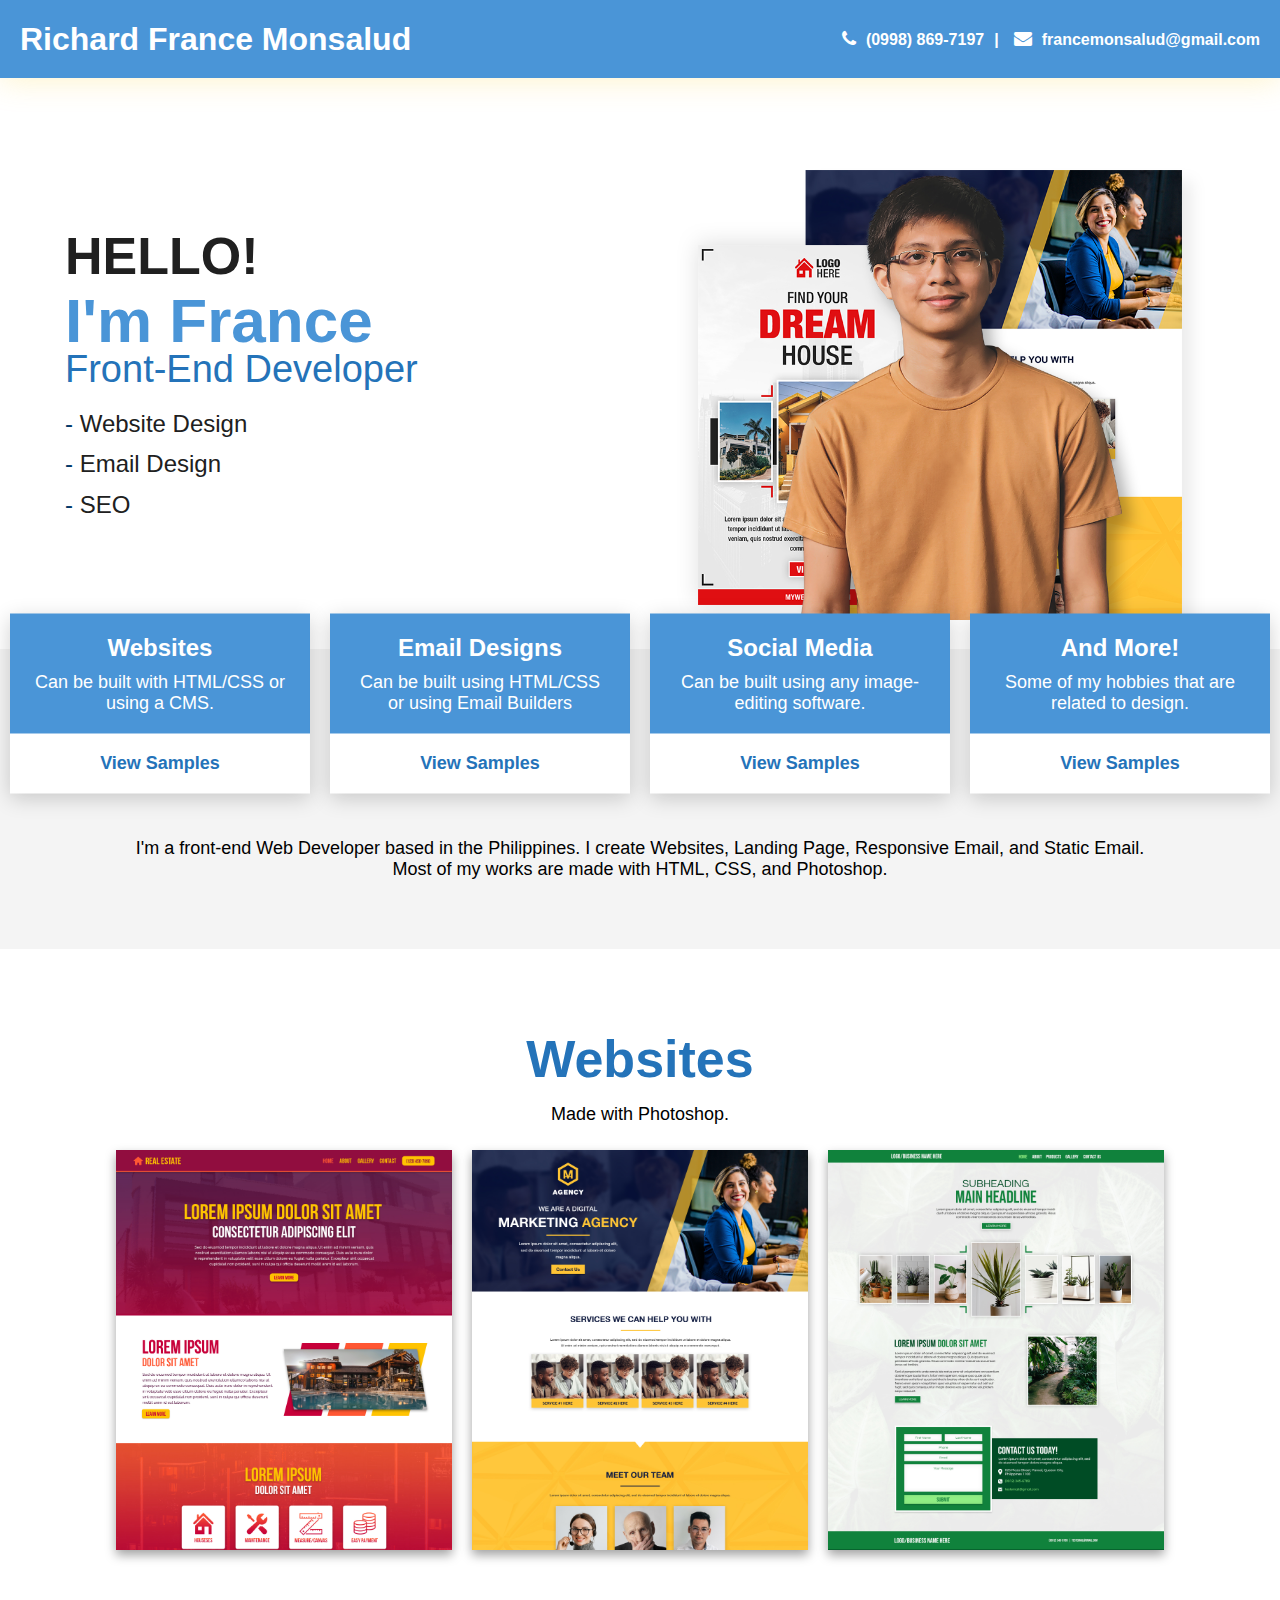
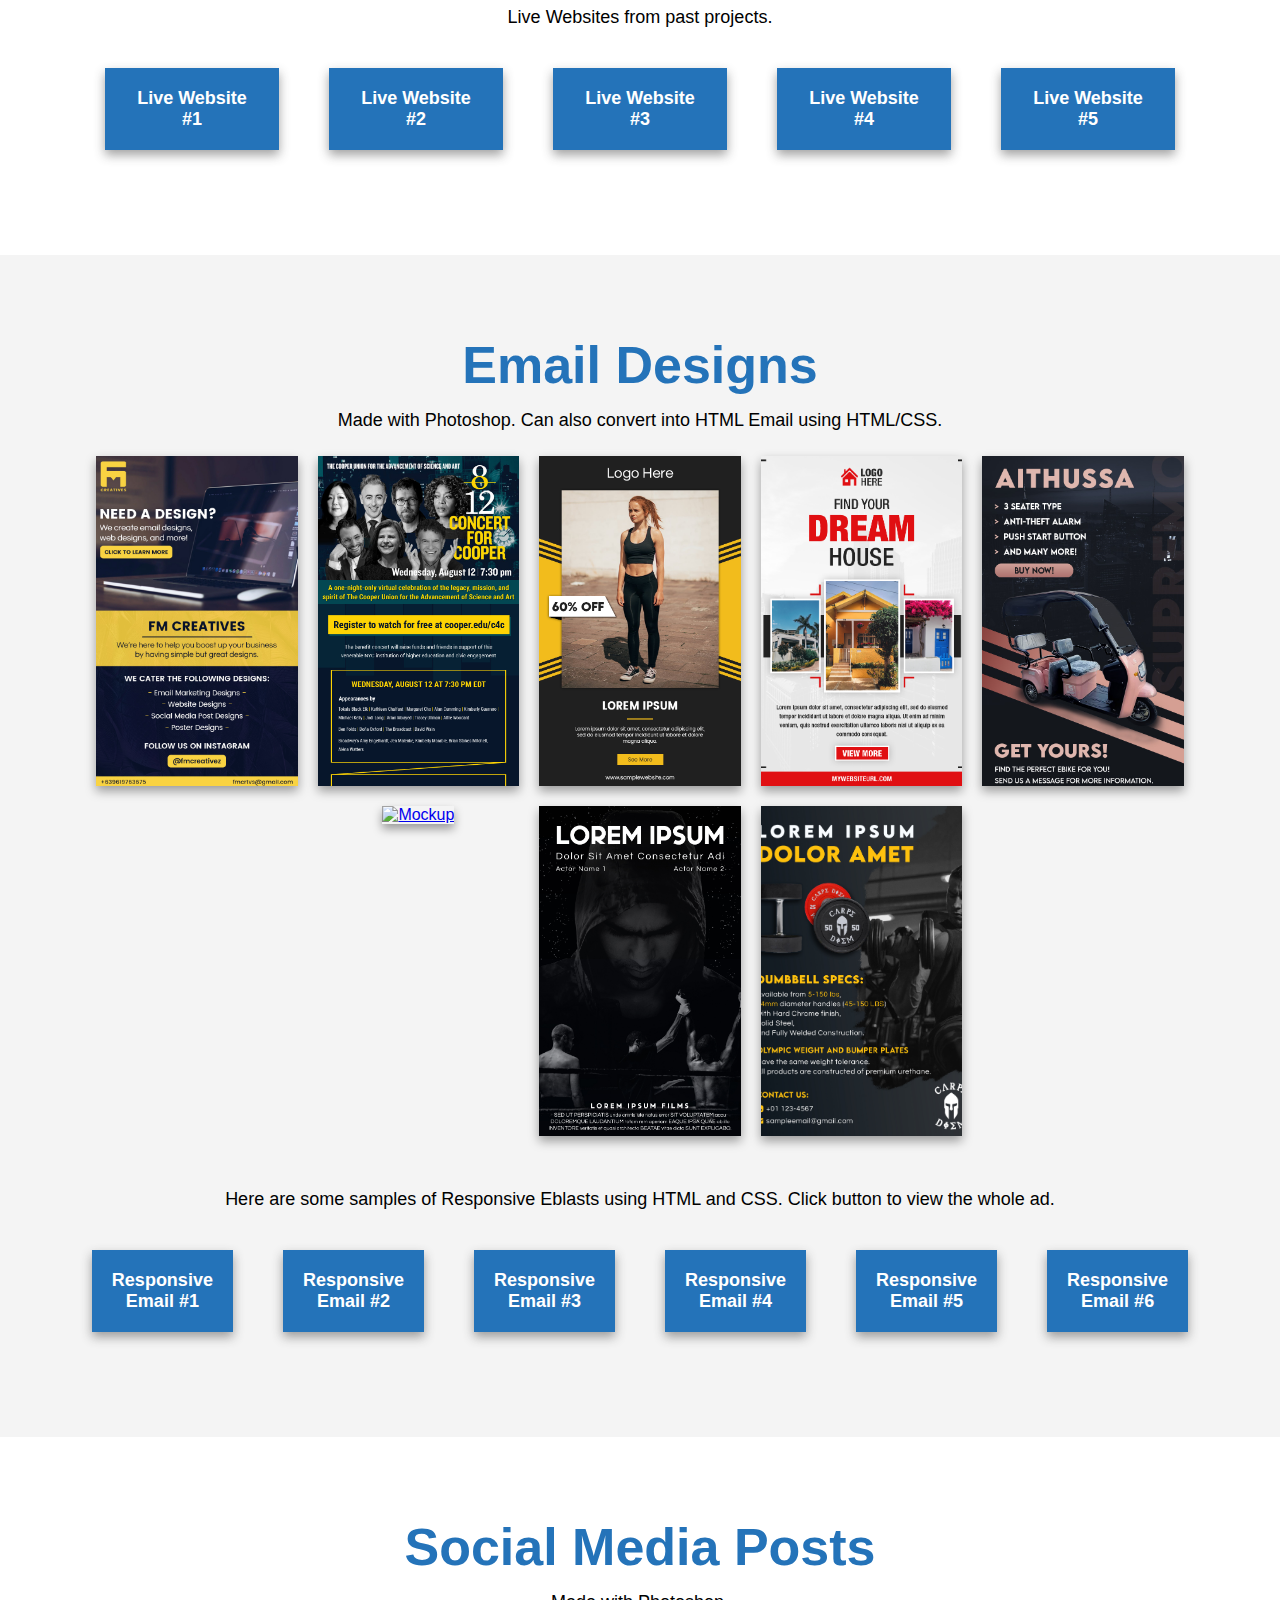
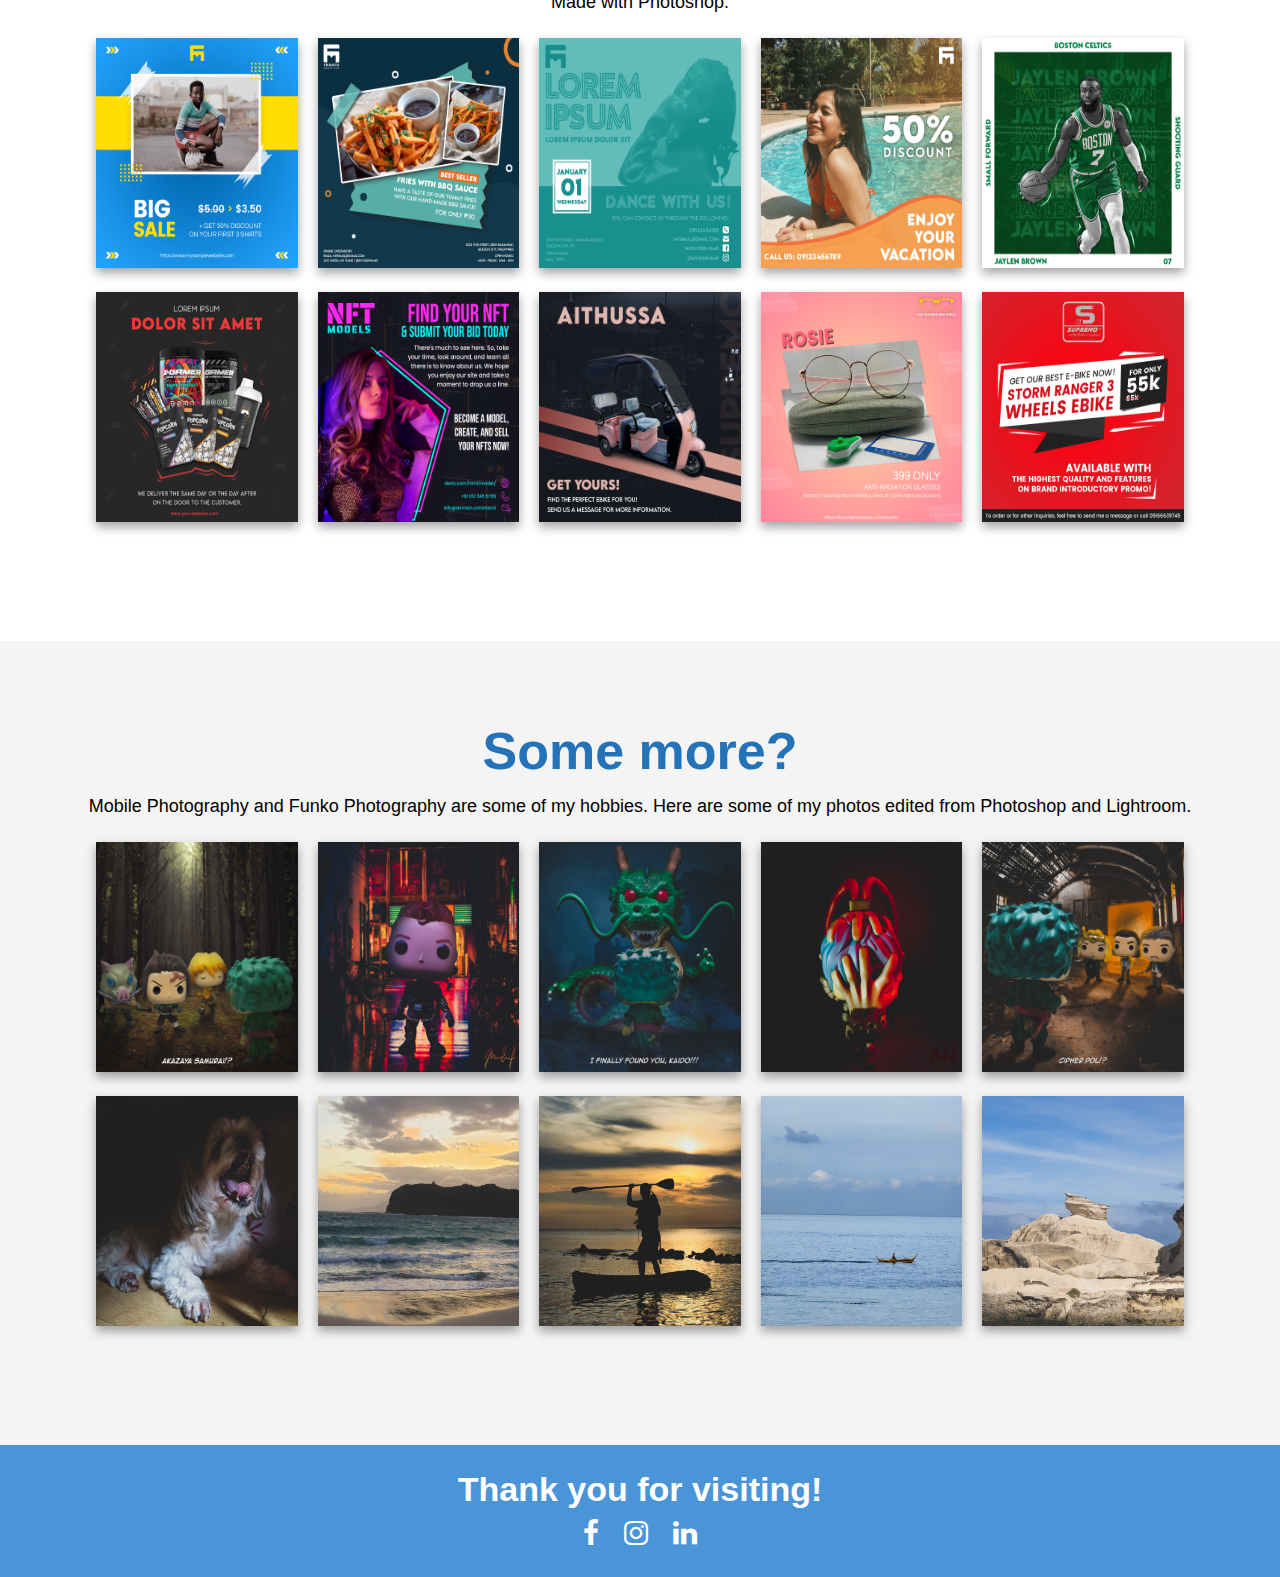
==== index.html @ f671b126 "Add files via upload" ====
<!DOCTYPE html>
	<head>
		<title>RFM - PORTFOLIO</title>
		<link rel="stylesheet" type="text/css" href="css/style.css">
		<link rel="stylesheet" type="text/css" href="css/divider.css">
		<link rel="stylesheet" href="https://cdnjs.cloudflare.com/ajax/libs/font-awesome/4.7.0/css/font-awesome.min.css">
	</head>
	
	<meta name="viewport" content="width=device-width, initial-scale=1">
	<body>
	<div class="cs-header bg-medium">
		<div class="cs-content cs-flex">
			<div class="cs-flex-box cs-name">
				<p class="cs-light"><a class="cs-light" href="/">Richard France Monsalud</a></p>
			</div>
			<div class="cs-flex-box cs-contact">
				<p class="cs-light"><a class="cs-light" href="tel:09988697197"><span class="fa fa-phone cs-light cs-icons"></span>(0998) 869-7197</a><span class="cs-sep">|</span><a class="cs-light" href="mailto:francemonsalud@gmail.com"><span class="fa fa-envelope cs-light cs-icons"></span>francemonsalud@gmail.com</a></p>
			</div>
		</div>
	</div>


	<div class="cs-hero">
		<div class="cs-hero-container">
			<div class="cs-flex">
				<div class="cs-flex-box cs-banner-text">
					<h2 class="cs-dark">HELLO!</h2>
					<h1 class="cs-secondary">I'm France<br><span class="cs-primary">Front-End Developer</span></h1>
					<p class="cs-dark">
						<span class="cs-tertiary">-</span> Website Design
						<br>
						<span class="cs-tertiary">-</span> Email Design
						<br>
						<span class="cs-tertiary">-</span> SEO
					</p>
				</div>
				<div class="cs-flex-box cs-banner-image">
					<img src="images/Portfolio-Banner.png">
				</div>
			</div>
		</div>
	</div>

	<div class="cs-container-0 cs-container-services bg-light-2">
		<div class="cs-content cs-floating">
			<div class="cs-flex">
				<div class="cs-flex-box cs-services bg-medium">
					<div class="cs-service-main">
						<h4>Websites</h4>
						<p>Can be built with HTML/CSS or using a CMS.</p>
					</div>
					<div class="cs-service-btn">
						<button class="cs-service-btn cs-primary" onClick="location.href='#cs-website'" target="_blank">View Samples</button>
					</div>
				</div>
				<div class="cs-flex-box cs-services bg-medium">
					<div class="cs-service-main">
						<h4>Email Designs</h4>
						<p>Can be built using HTML/CSS or using Email Builders</p>
					</div>
					<div class="cs-service-btn">
						<button class="cs-service-btn cs-primary" onClick="location.href='#cs-eblasts'" target="_blank">View Samples</button>
					</div>
				</div>
				<div class="cs-flex-box cs-services bg-medium">
					<div class="cs-service-main">
						<h4>Social Media</h4>
						<p>Can be built using any image-editing software.</p>
					</div>
					<div class="cs-service-btn">
						<button class="cs-service-btn cs-primary" onClick="location.href='#cs-socmed'" target="_blank">View Samples</button>
					</div>
				</div>
				<div class="cs-flex-box cs-services bg-medium">
					<div class="cs-service-main">
						<h4>And More!</h4>
						<p>Some of my hobbies that are related to design.</p>
					</div>
					<div class="cs-service-btn">
						<button class="cs-service-btn cs-primary" onClick="location.href='#cs-more'" target="_blank">View Samples</button>
					</div>
				</div>
			</div>
			<center>
			<p class="cs-service-desc">I'm a front-end Web Developer based in the Philippines. I create Websites, Landing Page, Responsive Email, and Static Email.<br>Most of my works are made with HTML, CSS, and Photoshop.</p>
			</center>
		</div>
	</div>

	<!-- FIND WEBSITE DESIGNS SECTION -->
	<div class="cs-container bg-light-1" id="cs-website">
		<div class="cs-content">
			<center>
				<h2 class="cs-primary">Websites</h2>
				<p>Made with Photoshop.</p>
			</center>
			<div class="cs-flex cs-websites cs-mockups">
				<div class="cs-flex-box">
					<center>
						<a href="images/websites/website-1.jpg" target="_blank">
							<img alt="Mockup" src="images/websites/website-1.jpg">
						</a>
					</center>
				</div>
				<div class="cs-flex-box">
					<center>
						<a href="images/websites/website-2.jpg" target="_blank">
							<img alt="Mockup" src="images/websites/website-2.jpg">
						</a>
					</center>
				</div>
				<div class="cs-flex-box">
					<center>
						<a href="images/websites/website-3.jpg" target="_blank">
							<img alt="Mockup" src="images/websites/website-3.jpg">
						</a>
					</center>
				</div>
			</div>
			<br>
			<center>
				<p>Live Websites from past projects.</p>
			</center>
			<div class="cs-flex">
				<div class="cs-flex-box">
					<button class="cs-btn-site" onclick="window.open('https://longview-public-schools.nwds.media/', '_blank')">Live Website #1</button>
				</div>
				<div class="cs-flex-box">
					<button class="cs-btn-site" onclick="window.open('https://orion-corporation-of-minnesota.apgwest-digital.com/', '_blank')">Live Website #2</button>
				</div>
				<div class="cs-flex-box">
					<button class="cs-btn-site" onclick="window.open('https://jacobs-asphalt-paving.mwcpages.com/', '_blank')">Live Website #3</button>
				</div>
				<div class="cs-flex-box">
					<button class="cs-btn-site" onclick="window.open('https://restoration-pruning-llc.surroundwebdesign.com/', '_blank')">Live Website #4</button>
				</div>
				<div class="cs-flex-box">
					<button class="cs-btn-site" onclick="window.open('https://deltaairalc.com/', '_blank')">Live Website #5</button>
				</div>
			</div>
		</div>
	</div>

	<!-- FIND EMAIL DESIGNS SECTION -->
	<div class="cs-container bg-light-2" id="cs-eblasts">
		<div class="cs-content">
			<center>
				<h2 class="cs-primary">Email Designs</h2>
				<p>Made with Photoshop. Can also convert into HTML Email using HTML/CSS.</p>
			</center>
			<div class="cs-flex cs-eblasts cs-mockups">
				<div class="cs-flex-box">
					<center>
						<a href="images/eblasts/eblast-1.jpg" target="_blank">
							<img alt="Mockup" src="images/eblasts/eblast-1.jpg">
						</a>
					</center>
				</div>
				<div class="cs-flex-box">
					<center>
						<a href="images/eblasts/eblast-2.jpg" target="_blank">
							<img alt="Mockup" src="images/eblasts/eblast-2.jpg">
						</a>
					</center>
				</div>
				<div class="cs-flex-box">
					<center>
						<a href="images/eblasts/eblast-3.jpg" target="_blank">
							<img alt="Mockup" src="images/eblasts/eblast-3.jpg">
						</a>
					</center>
				</div>
				<div class="cs-flex-box">
					<center>
						<a href="images/eblasts/eblast-4.jpg" target="_blank">
							<img alt="Mockup" src="images/eblasts/eblast-4.jpg">
						</a>
					</center>
				</div>
				<div class="cs-flex-box">
					<center>
						<a href="images/eblasts/eblast-5.jpg" target="_blank">
							<img alt="Mockup" src="images/eblasts/eblast-5.jpg">
						</a>
					</center>
				</div>
				<div class="cs-flex-box">
					<center>
						<a href="images/eblasts/eblast-6.jpg" target="_blank">
							<img alt="Mockup" src="images/eblasts/eblast-6.jpg">
						</a>
					</center>
				</div>
				<div class="cs-flex-box">
					<center>
						<a href="images/eblasts/eblast-7.jpg" target="_blank">
							<img alt="Mockup" src="images/eblasts/eblast-7.jpg">
						</a>
					</center>
				</div>
				<div class="cs-flex-box">
					<center>
						<a href="images/eblasts/eblast-8.jpg" target="_blank">
							<img alt="Mockup" src="images/eblasts/eblast-8.jpg">
						</a>
					</center>
				</div>
			</div>
			<br>
			<center>
				<p>Here are some samples of Responsive Eblasts using HTML and CSS. Click button to view the whole ad.</p>
			</center>
			<div class="cs-flex">
				<div class="cs-flex-box">
					<button class="cs-btn-er" onclick="window.open('responsive-eblasts/1/index.html', '_blank')">Responsive Email #1</button>
				</div>
				<div class="cs-flex-box">
					<button class="cs-btn-er" onclick="window.open('responsive-eblasts/2/index.html', '_blank')">Responsive Email #2</button>
				</div>
				<div class="cs-flex-box">
					<button class="cs-btn-er" onclick="window.open('responsive-eblasts/3/index.html', '_blank')">Responsive Email #3</button>
				</div>
				<div class="cs-flex-box">
					<button class="cs-btn-er" onclick="window.open('responsive-eblasts/4/index.html', '_blank')">Responsive Email #4</button>
				</div>
				<div class="cs-flex-box">
					<button class="cs-btn-er" onclick="window.open('responsive-eblasts/5/index.html', '_blank')">Responsive Email #5</button>
				</div>
				<div class="cs-flex-box">
					<button class="cs-btn-er" onclick="window.open('responsive-eblasts/6/index.html', '_blank')">Responsive Email #6</button>
				</div>
			</div>
		</div>
	</div>

	<!-- FIND SOCIAL MEDIA DESIGNS SECTION -->
	<div class="cs-container bg-light-1" id="cs-socmed">
		<div class="cs-content">
			<center>
				<h2 class="cs-primary">Social Media Posts</h2>
				<p>Made with Photoshop.</p>
			</center>
			<div class="cs-flex cs-mockups">
				<div class="cs-flex-box">
					<center>
						<a href="images/social-media/social-media-1.jpg" target="_blank">
							<img alt="Mockup" src="images/social-media/social-media-1.jpg">
						</a>
					</center>
				</div>
				<div class="cs-flex-box">
					<center>
						<a href="images/social-media/social-media-2.jpg" target="_blank">
							<img alt="Mockup" src="images/social-media/social-media-2.jpg">
						</a>
					</center>
				</div>
				<div class="cs-flex-box">
					<center>
						<a href="images/social-media/social-media-3.jpg" target="_blank">
							<img alt="Mockup" src="images/social-media/social-media-3.jpg">
						</a>
					</center>
				</div>
				<div class="cs-flex-box">
					<center>
						<a href="images/social-media/social-media-4.jpg" target="_blank">
							<img alt="Mockup" src="images/social-media/social-media-4.jpg">
						</a>
					</center>
				</div>
				<div class="cs-flex-box">
					<center>
						<a href="images/social-media/social-media-5.jpg" target="_blank">
							<img alt="Mockup" src="images/social-media/social-media-5.jpg">
						</a>
					</center>
				</div>
				<div class="cs-flex-box">
					<center>
						<a href="images/social-media/social-media-6.jpg" target="_blank">
							<img alt="Mockup" src="images/social-media/social-media-6.jpg">
						</a>
					</center>
				</div>
				<div class="cs-flex-box">
					<center>
						<a href="images/social-media/social-media-7.jpg" target="_blank">
							<img alt="Mockup" src="images/social-media/social-media-7.jpg">
						</a>
					</center>
				</div>
				<div class="cs-flex-box">
					<center>
						<a href="images/social-media/social-media-8.jpg" target="_blank">
							<img alt="Mockup" src="images/social-media/social-media-8.jpg">
						</a>
					</center>
				</div>
				<div class="cs-flex-box">
					<center>
						<a href="images/social-media/social-media-9.jpg" target="_blank">
							<img alt="Mockup" src="images/social-media/social-media-9.jpg">
						</a>
					</center>
				</div>
				<div class="cs-flex-box">
					<center>
						<a href="images/social-media/social-media-10.jpg" target="_blank">
							<img alt="Mockup" src="images/social-media/social-media-10.jpg">
						</a>
					</center>
				</div>
			</div>
		</div>
	</div>

	<!-- FIND SOCIAL MEDIA DESIGNS SECTION -->
	<div class="cs-container bg-light-2" id="cs-more">
		<div class="cs-content">
			<center>
				<h2 class="cs-primary">Some more?</h2>
				<p>Mobile Photography and Funko Photography are some of my hobbies. Here are some of my photos edited from Photoshop and Lightroom.</p>
			</center>
			<div class="cs-flex cs-mockups">
				<div class="cs-flex-box">
					<center>
						<a href="images/more/more-1.jpg" target="_blank">
							<img alt="Mockup" src="images/more/more-1.jpg">
						</a>
					</center>
				</div>
				<div class="cs-flex-box">
					<center>
						<a href="images/more/more-2.jpg" target="_blank">             
							<img alt="Mockup" src="images/more/more-2.jpg">
						</a>
					</center>
				</div>
				<div class="cs-flex-box">
					<center>
						<a href="images/more/more-3.jpg" target="_blank">
							<img alt="Mockup" src="images/more/more-3.jpg">
						</a>
					</center>
				</div>
				<div class="cs-flex-box">
					<center>
						<a href="images/more/more-4.jpg" target="_blank">
							<img alt="Mockup" src="images/more/more-4.jpg">
						</a>
					</center>
				</div>
				<div class="cs-flex-box">
					<center>
						<a href="images/more/more-5.jpg" target="_blank">
							<img alt="Mockup" src="images/more/more-5.jpg">
						</a>
					</center>
				</div>
				<div class="cs-flex-box">
					<center>
						<a href="images/more/more-6.jpg" target="_blank">
							<img alt="Mockup" src="images/more/more-6.jpg">
						</a>
					</center>
				</div>
				<div class="cs-flex-box">
					<center>
						<a href="images/more/more-7.jpg" target="_blank">             
							<img alt="Mockup" src="images/more/more-7.jpg">
						</a>
					</center>
				</div>
				<div class="cs-flex-box">
					<center>
						<a href="images/more/more-8.jpg" target="_blank">
							<img alt="Mockup" src="images/more/more-8.jpg">
						</a>
					</center>
				</div>
				<div class="cs-flex-box">
					<center>
						<a href="images/more/more-9.jpg" target="_blank">
							<img alt="Mockup" src="images/more/more-9.jpg">
						</a>
					</center>
				</div>
				<div class="cs-flex-box">
					<center>
						<a href="images/more/more-10.jpg" target="_blank">
							<img alt="Mockup" src="images/more/more-10.jpg">
						</a>
					</center>
				</div>
			</div>
		</div>
	</div>
	

	<!-- FIND FOOTER SECTION -->
	<div class="cs-footer bg-medium">
		<center>
		<h3 class="cs-light">Thank you for visiting!</h3>
		<p style="text-align: center; margin: 25px 0px 30px 0px;">
			<a href="https://www.facebook.com/france.monsalud" target="_blank" data-sb-event="link-facebook" data-sb-prop-link="https://www.facebook.com/bscluxuryhomes">
				<span class="fa fa-facebook cs-light cs-icons">
				</span>
			</a>
			<a href="https://www.instagram.com/praaansss/" target="_blank" data-sb-event="link-instagram" data-sb-prop-link="https://www.instagram.com/praaansss/">
				<span class="fa fa-instagram cs-light cs-icons">
				</span>
			</a>
			<a href="https://www.linkedin.com/in/france-monsalud-554907183/" target="_blank" data-sb-event="link-linkedin" data-sb-prop-link="https://www.linkedin.com/in/france-monsalud-554907183/">
				<span class="fa fa-linkedin cs-light cs-icons">
				</span>
			</a>
		</p>
		</center>
	</div>

	
	</body>
</html>
---- css/style.css ----
html {
	scroll-behavior: smooth;
}
body {
		margin: 0px !important;
		padding: 0px !important;
		width: 100% !important;
		display: block !important;
		background: #ffffff;
	}

	/* HEADER CSS */
	.cs-header {
	    position: relative;
	    display: block;
	    padding: 20px !important;
	    box-shadow: 0px 3px 30px 0px #fad74445;
	}
	.cs-header .cs-flex-box {
		padding: 0px;
	}
	.cs-name p {
		font-family: Poppins;
		font-size: 32px;
		font-weight: bold;
		text-align: left;
		margin: 0px !important;
	}
	.cs-contact p {
		font-family: Poppins;
		font-size: 16px;
		font-weight: bold;
		text-align: right;
		margin: 0px !important;
	}
	.cs-header a {
		transition: 0.8s;
		text-decoration: none;
	}
	.cs-header a:hover {
		transition: 0.8s;
		color: #4a95d7 !important;
	}
	.cs-header span.cs-icons {
	    font-size: 18px;
	    margin: 10px;
	}
	.cs-sep {
		margin: 0px 5px 0px 10px;
	}


	/* FOOTER CSS */
	.cs-footer {
		display: block;
		padding: 25px 20px 20px 20px !important;
	}
	.cs-footer p {
		font-family: Poppins;
		text-align: center;
		margin: 10px auto !important;
	}
	span.cs-icons {
	    font-size: 28px;
	    margin: 10px;
	    transition: 0.8s;
	}
	.cs-footer a {
		transition: 0.8s;
		text-decoration: none;
	}
	.cs-footer a:hover , span.cs-icons:hover {
		transition: 0.8s;
		color: #2473b9 !important;
	}
	.cs-footer h3 , .cs-footer p {
		margin: 0px !important;
	}

	/* Font CSS */
	* { font-family: Poppins, sans-serif; }
	h1,h2,h3,h4,h5,p {margin: 0px;}
	h1 {font-size: 62px; margin: 0px 0px 15px 0px;}
	h1 span { font-size: 38px; font-weight: normal; }
	h2 {font-size: 52px; margin: 0px 0px 15px 0px;}
	h2 span { font-size: 34px; font-weight: normal; }
	h3 {font-size: 34px; margin: 0px 0px 15px 0px;}
	h4 {font-size: 24px; margin: 0px 0px 15px 0px;}
	p {font-size: 18px; margin: 0px 0px 15px 0px;}
	.cs-light { color: #ffffff;  }
	.cs-dark { color: #202020;  }
	.cs-primary { color: #2473b9 ;  }
	.cs-secondary {  color: #4a95d7; }
	.cs-tertiary { color: #003869;  }

	/* Container CSS */
	.bg-light {	background: #ffffff; }
	.bg-light-2 { background: #f4f4f4; }
	.bg-medium { background: #4a95d7; }
	.bg-medium-dark { background: #2473b9; }
	.bg-dark { background: #003869;	}

	.cs-container {
		padding: 80px;
	}
	.cs-container-0 {
		padding: 0px;
	}
	.cs-content {
		width: 100%;
		max-width: 1280px;
		margin: 0px auto;
	}
	.cs-flex {
	    display: flex;
	    align-items: center;
	    justify-content: center;
	}
	.cs-flex-box {
		flex: 2;
		padding: 25px;
	}
	.cs-flex-spacer {
		width: 20px;
		height: 20px;
	}
	.cs-flex-box img {
		max-width: 100%;
	}


	/* HERO CSS */
	.cs-hero {
	    background: #ffffff;
	    padding: 40px 40px 0px 40px;
	}
	.cs-hero .cs-flex {
	    max-width: 1280px;
	    width: 100%;
	    margin: 0px auto !important;
	    /* align-items: flex-start; */
	}
	.cs-flex {
	    display: flex;
	    align-items: center;
	}
	.cs-hello {
		font-size: 74px;
		line-height: 120px;
	}
	.cs-hero h1 {
	    margin-bottom: 0px;
	    line-height: 40px;
	}
	.cs-hero p {
		margin-top: 15px;
		font-size: 24px;
		line-height: 1.7;
	}
	.cs-hero-container {
		text-align: left;
	}

	/* SERVICES BOX */
	.cs-container-0.cs-container-services.bg-light-2 {
	    position: relative;
	    height: 300px;
	}
	.cs-container-services .cs-floating {
	    position: absolute;
	    top: 50%;
	    left: 50%;
	    transform: translate(-50%, -50%);
	    margin-top: -50px;
	}
	.cs-container-services .cs-flex-box {
		padding: 0px !important;
	}
	.cs-services {
	    box-shadow: 0px 5px 20px #00000030;
	    margin: 10px;
	    text-align: center;
	}
	.cs-service-main {
		padding: 20px;
	}
	.cs-services h4 {
		margin-bottom: 10px;
		color: #ffffff;
	}
	.cs-services p {
		color: #ffffff;
		margin: 0px;
	}
	.cs-service-desc {
		margin-top: 35px !important;
	}
	.cs-service-btn {
		display: block;
		width: 100%;
		height: 60px;
		border: 0px;
		background: #ffffff;
		font-size: 18px;
		font-weight: bold;
		transition: 0.8s;
		margin-bottom: -1px;
	}
	.cs-service-btn:hover {
		cursor: pointer;
		transition: 0.8s;
		color: #fef5e6;
		background: #003869;
	}

	/* FIND EBLASTS STYLE */
	.cs-mockups {
		flex-wrap: wrap;
		margin-bottom: 25px;
	}
	.cs-flex.cs-mockups .cs-flex-box {
	    padding: 10px !important;
	    margin: 0px;
	    flex-basis: 18%;
	    max-width: 18%;
	}
	.cs-mockups img {
		height: 230px;
		width: 230px;
		box-shadow: 0px 5px 10px #0000005e;
		transition: 0.8s;
	}
	.cs-mockups img:hover {
		box-shadow: 0px 5px 10px #000000a3;
		filter: unset;
		transition: 0.8s;
	}
	.cs-eblasts .cs-flex-box {
		height: 330px !important;
	}
	.cs-eblasts img{
		object-fit: cover;
		object-position: top center;
		height: 330px !important;
	}
	button.cs-btn-site:hover {
	    background: #4a95d7;
	    transition: 0.6s;
	}
	button.cs-btn-site {
		width: 100%;
	    padding: 20px;
	    font-size: 18px;
	    font-weight: bold;
	    color: white;
	    background: #2473b9;
	    box-shadow: 0px 5px 10px #30303073;
	    border: none;
	    cursor: pointer;
	    transition: 0.6s;
	}
	button.cs-btn-er:hover {
	    background: #4a95d7;
	    transition: 0.6s;
	}
	button.cs-btn-er {
		width: 100%;
	    padding: 20px;
	    font-size: 18px;
	    font-weight: bold;
	    color: white;
	    background: #2473b9;
	    box-shadow: 0px 5px 10px #30303073;
	    border: none;
	    cursor: pointer;
	    transition: 0.6s;
	}


	/* FIND WEB STYLE */
	.cs-flex.cs-websites .cs-flex-box {
		padding: 10px !important;
	    margin: 0px;
	    flex-basis: 30%;
	    max-width: 30%;
	}
	.cs-websites img {
		object-fit: cover;
		object-position: top center;
		width: 100%;
		height: 400px !important;
	}
	.cs-websites img:hover {
		box-shadow: 0px 5px 10px #000000a3;
		filter: unset;
		transition: 0.8s;
	}

	@media only screen and (max-width:  1000px) {
		/* HERO RESPONSIVE */
		.cs-flex {
		    display: flex;
		    align-items: center;
		    flex-direction: column;
		}
		.cs-banner-text {
			text-align: center;
			padding-top: 10px;
			padding-bottom: 0px;
		}
		.cs-flex-box.cs-banner-image {
			padding-top: 0px;
			padding-bottom: 0px;
			margin-bottom: -25px;
		}
		.cs-flex.cs-mockups .cs-flex-box {
	    flex-basis: 100%;
	    max-width: 100%;
	}
		/* SERVICES RESPONSIVE */
		.cs-container-services .cs-flex {
		    display: flex;
		    align-items: center;
		    flex-direction: unset;
		    flex-wrap: wrap;
		    justify-content: center;
		}
		.cs-services {
			flex-basis: 50%;
		}
		.cs-container-0.cs-container-services.bg-light-2 {
		    position: relative;
		    height: 350px;
		}
		.cs-container-services .cs-flex-box {
		    flex: unset;
		    max-width: 300px;
		    padding: 0px !important;
		    flex-basis: 40%;
		}
	}


@media only screen and (max-width:  700px) {
	h1,h2,h3,h4,h5,p {margin: 0px;}
	h1 {font-size: 42px; margin: 0px 0px 15px 0px;}
	h1 span { font-size: 28px; font-weight: normal; }
	h2 {font-size: 34px; margin: 0px 0px 15px 0px;}
	h2 span { font-size: 26px; font-weight: normal; }
	h3 {font-size: 34px; margin: 0px 0px 15px 0px;}
	h4 {font-size: 24px; margin: 0px 0px 15px 0px;}
	p {font-size: 18px; margin: 0px 0px 15px 0px;}
	.cs-name p , .cs-contact p {
		text-align: center !important;
	}
	.cs-hero {
	    background: #ffffff;
	    padding: 30px 0px 0px 0px;
	}
	.cs-container {
	    padding: 30px;
	}
	.cs-container-0.cs-container-services.bg-light-2 {
		height: unset !important;
		padding:  30px 30px 10px 30px;
			}
	.cs-container-services .cs-floating {
	    position: relative;
	    top: unset;
	    left: unset;
	    transform: unset;
	    margin-top: 0px;
	}
	.cs-container-services .cs-flex {
	    display: flex;
	    align-items: center;
	    flex-direction: column;
	    flex-wrap: nowrap;
	    justify-content: center;
	}
	.cs-container-services .cs-flex-box {
	    flex: unset;
	    max-width: 100%;
	    padding: 0px !important;
	    flex-basis: 100%;
	}

	/* MOCKUPS MOBILE */
	.cs-flex.cs-mockups .cs-flex-box {
	    flex-basis: 100%;
	    max-width: 100%;
	}
	.cs-mockups img{
		width: unset;
	}
}
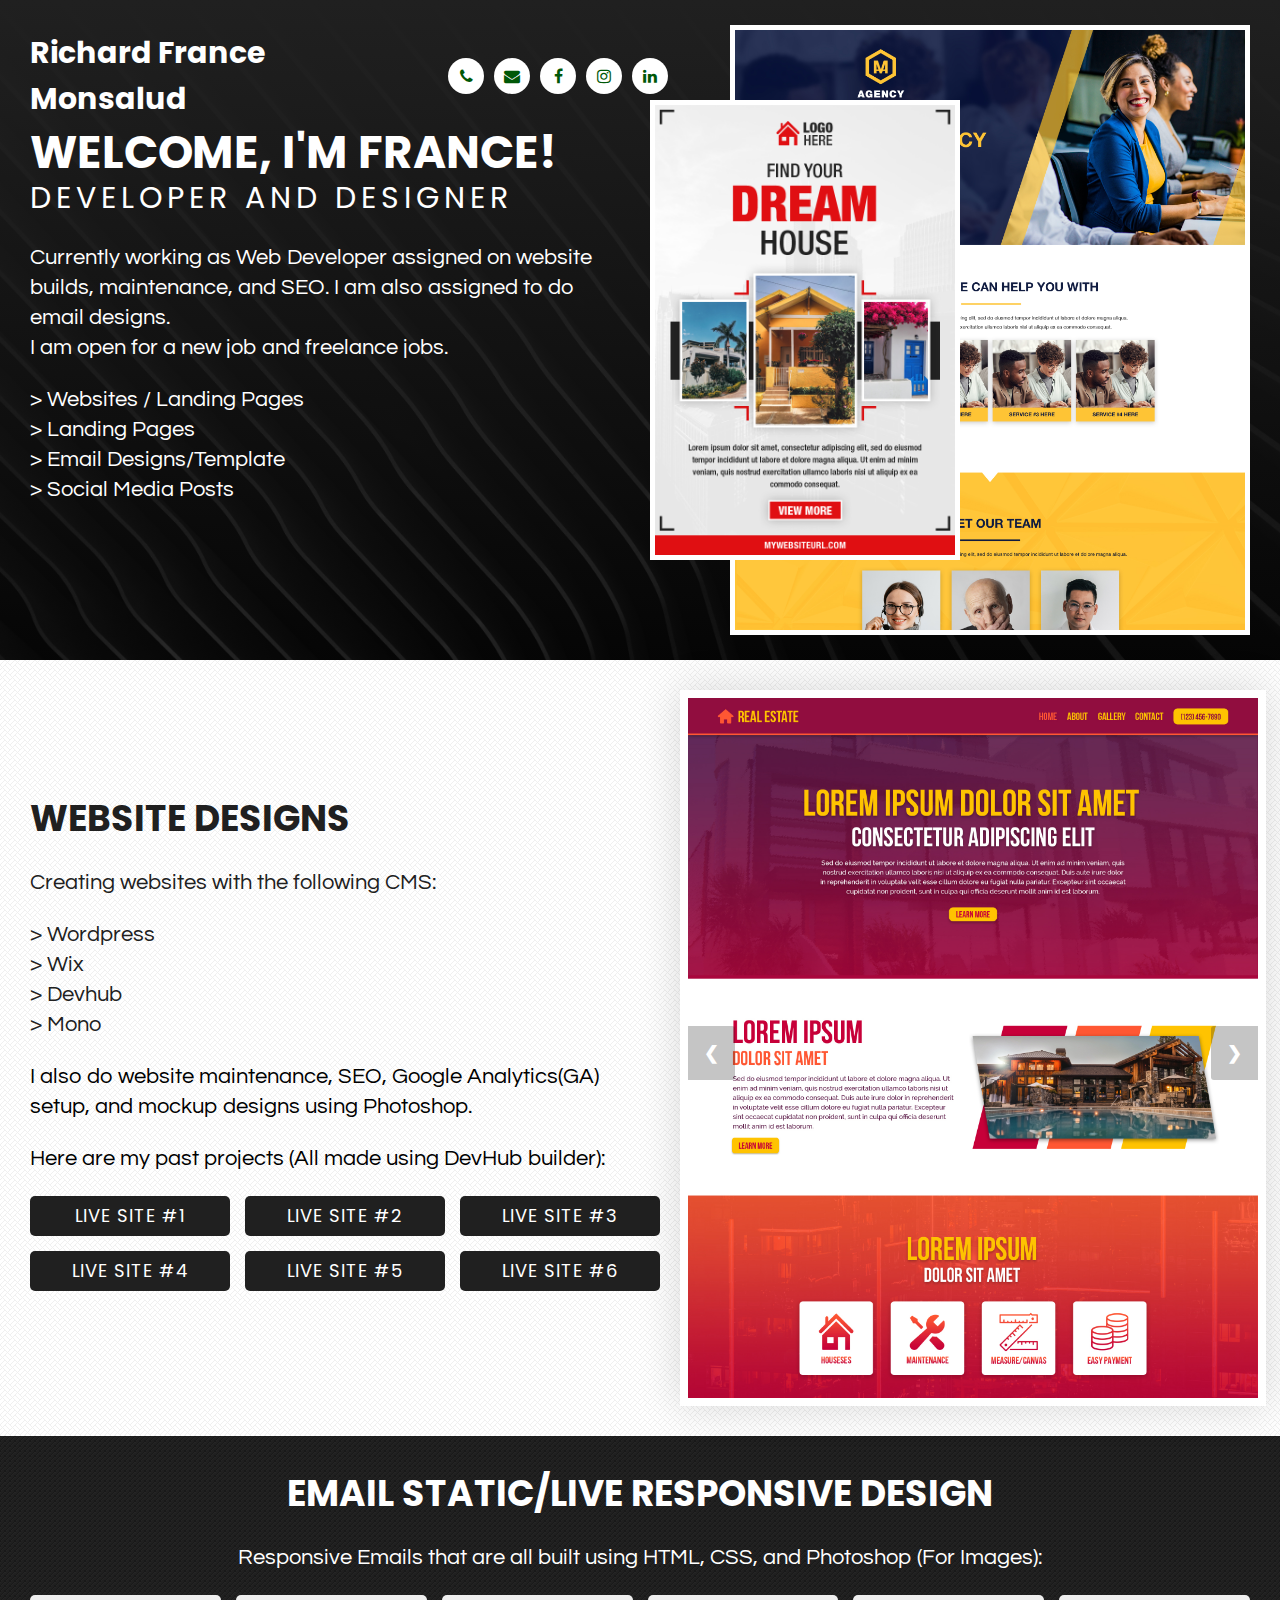
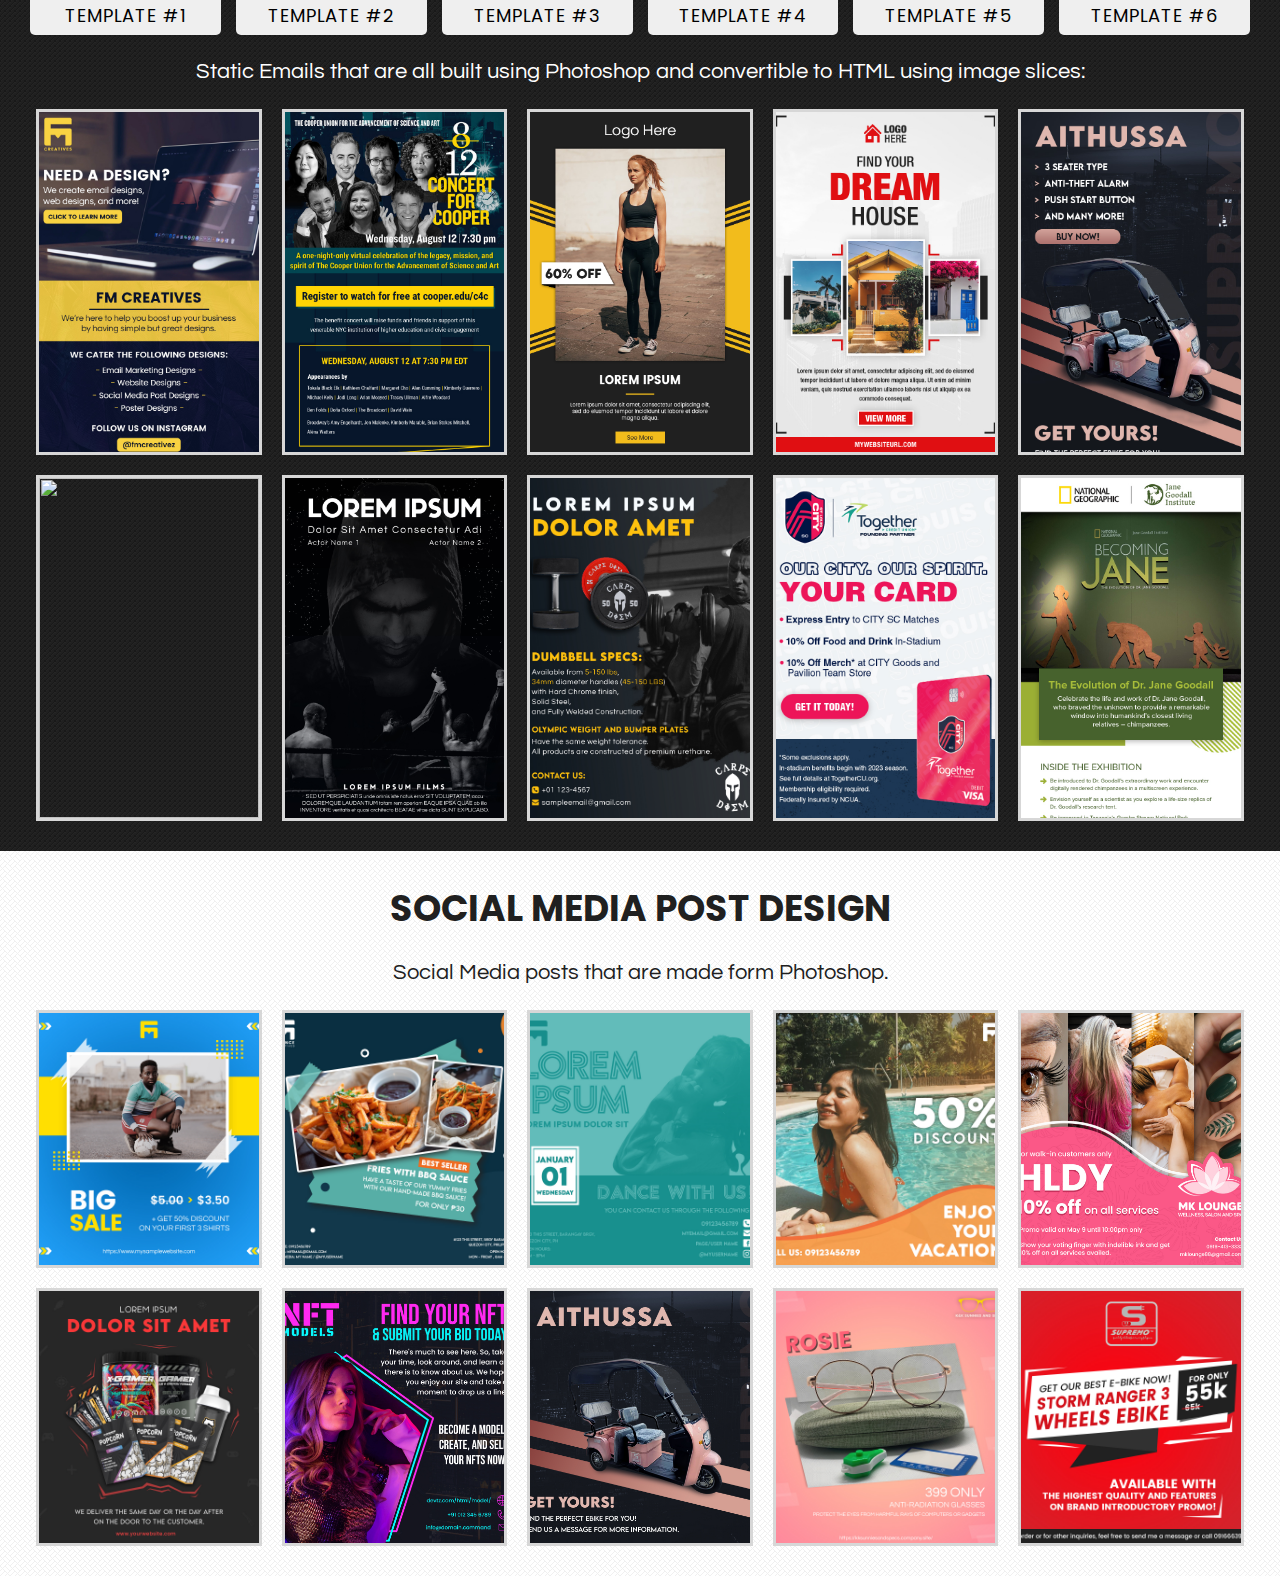
==== commit 8da5211b: "Add files via upload" ====
--- a/index.html
+++ b/index.html
@@ -1,426 +1,300 @@
 <!DOCTYPE html>
-	<head>
-		<title>RFM - PORTFOLIO</title>
-		<link rel="stylesheet" type="text/css" href="css/style.css">
-		<link rel="stylesheet" type="text/css" href="css/divider.css">
-		<link rel="stylesheet" href="https://cdnjs.cloudflare.com/ajax/libs/font-awesome/4.7.0/css/font-awesome.min.css">
-	</head>
-	
+<html>
+<head>
+	<meta charset="utf-8">
 	<meta name="viewport" content="width=device-width, initial-scale=1">
-	<body>
-	<div class="cs-header bg-medium">
-		<div class="cs-content cs-flex">
-			<div class="cs-flex-box cs-name">
-				<p class="cs-light"><a class="cs-light" href="/">Richard France Monsalud</a></p>
-			</div>
-			<div class="cs-flex-box cs-contact">
-				<p class="cs-light"><a class="cs-light" href="tel:09988697197"><span class="fa fa-phone cs-light cs-icons"></span>(0998) 869-7197</a><span class="cs-sep">|</span><a class="cs-light" href="mailto:francemonsalud@gmail.com"><span class="fa fa-envelope cs-light cs-icons"></span>francemonsalud@gmail.com</a></p>
-			</div>
-		</div>
-	</div>
-
-
-	<div class="cs-hero">
-		<div class="cs-hero-container">
+	<link rel="stylesheet" type="text/css" href="css/style.css">
+	<link rel="stylesheet" type="text/css" href="css/gallery.css">
+	<link rel="stylesheet" href="https://cdnjs.cloudflare.com/ajax/libs/font-awesome/4.7.0/css/font-awesome.min.css">
+	<script src="https://ajax.googleapis.com/ajax/libs/jquery/3.6.1/jquery.min.js"></script>
+  	<script src="https://maxcdn.bootstrapcdn.com/bootstrap/3.4.1/js/bootstrap.min.js"></script>
+	<link rel="preconnect" href="https://fonts.googleapis.com">
+	<link rel="preconnect" href="https://fonts.gstatic.com" crossorigin>
+	<link href="https://fonts.googleapis.com/css2?family=Poppins:ital,wght@0,300;0,400;0,500;0,700;0,900;1,300;1,400;1,500;1,700;1,900&family=Questrial&display=swap" rel="stylesheet">
+	<title>RFM Portfolio</title>
+</head>
+<body>
+	<div class="cs-header">
+		<div class="cs-container">
 			<div class="cs-flex">
-				<div class="cs-flex-box cs-banner-text">
-					<h2 class="cs-dark">HELLO!</h2>
-					<h1 class="cs-secondary">I'm France<br><span class="cs-primary">Front-End Developer</span></h1>
-					<p class="cs-dark">
-						<span class="cs-tertiary">-</span> Website Design
-						<br>
-						<span class="cs-tertiary">-</span> Email Design
-						<br>
-						<span class="cs-tertiary">-</span> SEO
+				<div class="cs-flex-box">
+					<a class="cs-logo" href="/">
+						Richard France Monsalud
+					</a>
+				</div>
+				<div class="cs-flex-box">
+					<div class="cs-icons">
+						<a href="tel:+639988697197">
+							<span class="fa fa-phone cs-light cs-icons">
+							</span>
+						</a>
+						<a href="mailto:francemonsalud@gmail.com" target="_blank">
+							<span class="fa fa-envelope cs-light cs-icons">
+							</span>
+						</a>
+						<a href="https://www.facebook.com/france.monsalud" target="_blank">
+							<span class="fa fa-facebook cs-light cs-icons">
+							</span>
+						</a>
+						<a href="https://www.instagram.com/praaansss/" target="_blank">
+							<span class="fa fa-instagram cs-light cs-icons">
+							</span>
+						</a>
+						<a href="https://www.linkedin.com/in/france-monsalud-554907183/" target="_blank">
+							<span class="fa fa-linkedin cs-light cs-icons">
+							</span>
+						</a>
+					</div>
+				</div>
+			</div>
+		</div>
+	</div>
+	<div class="cs-hero cs-bg-hero">
+		<div class="cs-container">
+			<div class="cs-flex">
+				<div class="cs-flex-box">
+					<h1 class="cs-clr-light cs-no-top">WELCOME, I'M FRANCE!<br><span class="cs-main-sub">DEVELOPER AND DESIGNER</span></h1>
+					<p class="cs-clr-light">Currently working as Web Developer assigned on website builds, maintenance, and SEO. I am also assigned to do email designs.<br>I am open for a new job and freelance jobs.</p>
+					<p class="cs-clr-light">
+						> Websites / Landing Pages <br>
+						> Landing Pages<br>
+						> Email Designs/Template<br>
+						> Social Media Posts
 					</p>
 				</div>
-				<div class="cs-flex-box cs-banner-image">
-					<img src="images/Portfolio-Banner.png">
-				</div>
-			</div>
-		</div>
-	</div>
-
-	<div class="cs-container-0 cs-container-services bg-light-2">
-		<div class="cs-content cs-floating">
+				<div class="cs-flex-box">
+					<div class="cs-hero-img">
+						<img src="assets/websites/website-2.jpg" class="cs-website" alt="website">
+						<img src="assets/eblasts/eblast-4.jpg" class="cs-eblast" alt="eblast">
+					</div>
+				</div>
+			</div>
+		</div>
+	</div>
+	<!-- WEBSITE DESIGNS -->
+	<div class="cs-main cs-bg-light">
+		<div class="cs-container">
 			<div class="cs-flex">
-				<div class="cs-flex-box cs-services bg-medium">
-					<div class="cs-service-main">
-						<h4>Websites</h4>
-						<p>Can be built with HTML/CSS or using a CMS.</p>
-					</div>
-					<div class="cs-service-btn">
-						<button class="cs-service-btn cs-primary" onClick="location.href='#cs-website'" target="_blank">View Samples</button>
-					</div>
-				</div>
-				<div class="cs-flex-box cs-services bg-medium">
-					<div class="cs-service-main">
-						<h4>Email Designs</h4>
-						<p>Can be built using HTML/CSS or using Email Builders</p>
-					</div>
-					<div class="cs-service-btn">
-						<button class="cs-service-btn cs-primary" onClick="location.href='#cs-eblasts'" target="_blank">View Samples</button>
-					</div>
-				</div>
-				<div class="cs-flex-box cs-services bg-medium">
-					<div class="cs-service-main">
-						<h4>Social Media</h4>
-						<p>Can be built using any image-editing software.</p>
-					</div>
-					<div class="cs-service-btn">
-						<button class="cs-service-btn cs-primary" onClick="location.href='#cs-socmed'" target="_blank">View Samples</button>
-					</div>
-				</div>
-				<div class="cs-flex-box cs-services bg-medium">
-					<div class="cs-service-main">
-						<h4>And More!</h4>
-						<p>Some of my hobbies that are related to design.</p>
-					</div>
-					<div class="cs-service-btn">
-						<button class="cs-service-btn cs-primary" onClick="location.href='#cs-more'" target="_blank">View Samples</button>
-					</div>
-				</div>
-			</div>
+				<div class="cs-flex-box">
+					<h2 class="cs-clr-dark cs-no-top cs-no-bottom">WEBSITE DESIGNS</h2>
+					<p class="cs-clr-dark">Creating websites with the following CMS:</p>
+					<p class="cs-clr-dark">
+						> Wordpress<br>
+						> Wix<br>
+						> Devhub<br>
+						> Mono
+					</p>
+					<p>I also do website maintenance, SEO, Google Analytics(GA) setup, and&nbsp;mockup designs using Photoshop.</p>
+					<p>Here are my past projects (All made using DevHub builder):</p>
+					<div class="cs-flex-button">
+						<button class="cs-button-dark" onclick="window.open('https://longview-public-schools.nwds.media/', '_blank')">LIVE SITE #1</button>
+						<button class="cs-button-dark" onclick="window.open('https://orion-corporation-of-minnesota.apgwest-digital.com/', '_blank')">LIVE SITE #2</button>
+						<button class="cs-button-dark" onclick="window.open('https://jacobs-asphalt-paving.mwcpages.com/', '_blank')">LIVE SITE #3</button>
+					</div>
+					<div class="cs-flex-button cs-margin-tb">
+						<button class="cs-button-dark" onclick="window.open('https://restoration-pruning-llc.surroundwebdesign.com/', '_blank')">LIVE SITE #4</button>
+						<button class="cs-button-dark" onclick="window.open('https://deltaairalc.com/', '_blank')">LIVE SITE #5</button>
+						<button class="cs-button-dark" onclick="window.open('https://mobile-brake-doctor.wilmingtonbiz360.com/', '_blank')">LIVE SITE #6</button>
+					</div>
+				</div>
+				<div class="cs-flex-box">
+					<div class="cs-gallery-slideshow">
+						<div class="slideshow-container">
+							<div class="mySlides fade">
+							  	<a href="assets/websites/website-1.jpg" target="_blank">
+							  		<img src="assets/websites/website-1.jpg" class="cs-gallery">
+							  	</a>
+							</div>
+							<div class="mySlides fade">
+								<a href="assets/websites/website-2.jpg" target="_blank">
+							  		<img src="assets/websites/website-2.jpg" class="cs-gallery">
+							  	</a>
+							</div>
+							<div class="mySlides fade">
+								<a href="assets/websites/website-3.jpg" target="_blank">
+							  		<img src="assets/websites/website-3.jpg" class="cs-gallery">
+							 	</a>
+							</div>
+
+							<a class="prev" onclick="plusSlides(-1)">❮</a>
+							<a class="next" onclick="plusSlides(1)">❯</a>
+
+						</div>
+					</div>
+				</div>
+			</div>
+		</div>
+	</div>
+	<!-- END OF WEBSITE DESIGNS -->
+	<!-- EMAIL DESIGNS -->
+	<div class="cs-main cs-bg-dark">
+		<div class="cs-container">
 			<center>
-			<p class="cs-service-desc">I'm a front-end Web Developer based in the Philippines. I create Websites, Landing Page, Responsive Email, and Static Email.<br>Most of my works are made with HTML, CSS, and Photoshop.</p>
+				<h2 class="cs-clr-light cs-no-top cs-no-bottom">EMAIL STATIC/LIVE RESPONSIVE DESIGN</h2>
+					<p class="cs-clr-light">Responsive Emails that are all built using HTML, CSS, and Photoshop (For Images):</p>
+					<div class="cs-flex-button cs-emails">
+						<button class="cs-button-light" onclick="window.open('assets/responsive-eblasts/1/index.html', '_blank')">TEMPLATE #1</button>
+						<button class="cs-button-light" onclick="window.open('assets/responsive-eblasts/2/index.html', '_blank')">TEMPLATE #2</button>
+						<button class="cs-button-light" onclick="window.open('assets/responsive-eblasts/3/index.html', '_blank')">TEMPLATE #3</button>
+						<button class="cs-button-light" onclick="window.open('assets/responsive-eblasts/4/index.html', '_blank')">TEMPLATE #4</button>
+						<button class="cs-button-light" onclick="window.open('assets/responsive-eblasts/5/index.html', '_blank')">TEMPLATE #5</button>
+						<button class="cs-button-light" onclick="window.open('assets/responsive-eblasts/6/index.html', '_blank')">TEMPLATE #6</button>
+					</div>
+					<p class="cs-clr-light">Static Emails that are all built using Photoshop and convertible to HTML using image slices:</p>
 			</center>
-		</div>
-	</div>
-
-	<!-- FIND WEBSITE DESIGNS SECTION -->
-	<div class="cs-container bg-light-1" id="cs-website">
-		<div class="cs-content">
+			<div class="cs-flex cs-emails">
+				<div class="cs-flex-box">
+					<a href="assets/eblasts/eblast-1.jpg" target="_blank" class="cs-email-close">
+						<img class="cs-email-img" src="assets/eblasts/eblast-1.jpg" alt="">
+					</a>
+				</div>
+				<div class="cs-flex-box">
+					<a href="assets/eblasts/eblast-2.jpg" target="_blank" class="cs-email-close">
+						<img class="cs-email-img" src="assets/eblasts/eblast-2.jpg" alt="">
+					</a>
+				</div>
+				<div class="cs-flex-box">
+					<a href="assets/eblasts/eblast-3.jpg" target="_blank" class="cs-email-close">
+						<img class="cs-email-img" src="assets/eblasts/eblast-3.jpg" alt="">
+					</a>
+				</div>
+				<div class="cs-flex-box">
+					<a href="assets/eblasts/eblast-4.jpg" target="_blank" class="cs-email-close">
+						<img class="cs-email-img" src="assets/eblasts/eblast-4.jpg" alt="">
+					</a>
+				</div>
+				<div class="cs-flex-box">
+					<a href="assets/eblasts/eblast-5.jpg" target="_blank" class="cs-email-close">
+						<img class="cs-email-img" src="assets/eblasts/eblast-5.jpg" alt="">
+					</a>
+				</div>
+				<div class="cs-flex-box">
+					<a href="assets/eblasts/eblast-6.jpg" target="_blank" class="cs-email-close">
+						<img class="cs-email-img" src="assets/eblasts/eblast-6.jpg" alt="">
+					</a>
+				</div>
+				<div class="cs-flex-box">
+					<a href="assets/eblasts/eblast-7.jpg" target="_blank" class="cs-email-close">
+						<img class="cs-email-img" src="assets/eblasts/eblast-7.jpg" alt="">
+					</a>
+				</div>
+				<div class="cs-flex-box">
+					<a href="assets/eblasts/eblast-8.jpg" target="_blank" class="cs-email-close">
+						<img class="cs-email-img" src="assets/eblasts/eblast-8.jpg" alt="">
+					</a>
+				</div>
+				<div class="cs-flex-box">
+					<a href="assets/eblasts/eblast-9.jpg" target="_blank" class="cs-email-close">
+						<img class="cs-email-img" src="assets/eblasts/eblast-9.jpg" alt="">
+					</a>
+				</div>
+				<div class="cs-flex-box">
+					<a href="assets/eblasts/eblast-10.jpg" target="_blank" class="cs-email-close">
+						<img class="cs-email-img" src="assets/eblasts/eblast-10.jpg" alt="">
+					</a>
+				</div>
+				
+			</div>
+		</div>
+	</div>
+	<!-- END OF EMAIL DESIGNS -->
+	<!-- SOCIAL MEDIA DESIGNS -->
+	<div class="cs-main cs-bg-light">
+		<div class="cs-container">
 			<center>
-				<h2 class="cs-primary">Websites</h2>
-				<p>Made with Photoshop.</p>
+				<h2 class="cs-clr-dark cs-no-top cs-no-bottom">SOCIAL MEDIA POST DESIGN</h2>
+					<p class="cs-clr-dark">Social Media posts that are made form Photoshop.</p>
 			</center>
-			<div class="cs-flex cs-websites cs-mockups">
-				<div class="cs-flex-box">
-					<center>
-						<a href="images/websites/website-1.jpg" target="_blank">
-							<img alt="Mockup" src="images/websites/website-1.jpg">
-						</a>
-					</center>
-				</div>
-				<div class="cs-flex-box">
-					<center>
-						<a href="images/websites/website-2.jpg" target="_blank">
-							<img alt="Mockup" src="images/websites/website-2.jpg">
-						</a>
-					</center>
-				</div>
-				<div class="cs-flex-box">
-					<center>
-						<a href="images/websites/website-3.jpg" target="_blank">
-							<img alt="Mockup" src="images/websites/website-3.jpg">
-						</a>
-					</center>
-				</div>
-			</div>
-			<br>
-			<center>
-				<p>Live Websites from past projects.</p>
-			</center>
-			<div class="cs-flex">
-				<div class="cs-flex-box">
-					<button class="cs-btn-site" onclick="window.open('https://longview-public-schools.nwds.media/', '_blank')">Live Website #1</button>
-				</div>
-				<div class="cs-flex-box">
-					<button class="cs-btn-site" onclick="window.open('https://orion-corporation-of-minnesota.apgwest-digital.com/', '_blank')">Live Website #2</button>
-				</div>
-				<div class="cs-flex-box">
-					<button class="cs-btn-site" onclick="window.open('https://jacobs-asphalt-paving.mwcpages.com/', '_blank')">Live Website #3</button>
-				</div>
-				<div class="cs-flex-box">
-					<button class="cs-btn-site" onclick="window.open('https://restoration-pruning-llc.surroundwebdesign.com/', '_blank')">Live Website #4</button>
-				</div>
-				<div class="cs-flex-box">
-					<button class="cs-btn-site" onclick="window.open('https://deltaairalc.com/', '_blank')">Live Website #5</button>
-				</div>
-			</div>
-		</div>
-	</div>
-
-	<!-- FIND EMAIL DESIGNS SECTION -->
-	<div class="cs-container bg-light-2" id="cs-eblasts">
-		<div class="cs-content">
-			<center>
-				<h2 class="cs-primary">Email Designs</h2>
-				<p>Made with Photoshop. Can also convert into HTML Email using HTML/CSS.</p>
-			</center>
-			<div class="cs-flex cs-eblasts cs-mockups">
-				<div class="cs-flex-box">
-					<center>
-						<a href="images/eblasts/eblast-1.jpg" target="_blank">
-							<img alt="Mockup" src="images/eblasts/eblast-1.jpg">
-						</a>
-					</center>
-				</div>
-				<div class="cs-flex-box">
-					<center>
-						<a href="images/eblasts/eblast-2.jpg" target="_blank">
-							<img alt="Mockup" src="images/eblasts/eblast-2.jpg">
-						</a>
-					</center>
-				</div>
-				<div class="cs-flex-box">
-					<center>
-						<a href="images/eblasts/eblast-3.jpg" target="_blank">
-							<img alt="Mockup" src="images/eblasts/eblast-3.jpg">
-						</a>
-					</center>
-				</div>
-				<div class="cs-flex-box">
-					<center>
-						<a href="images/eblasts/eblast-4.jpg" target="_blank">
-							<img alt="Mockup" src="images/eblasts/eblast-4.jpg">
-						</a>
-					</center>
-				</div>
-				<div class="cs-flex-box">
-					<center>
-						<a href="images/eblasts/eblast-5.jpg" target="_blank">
-							<img alt="Mockup" src="images/eblasts/eblast-5.jpg">
-						</a>
-					</center>
-				</div>
-				<div class="cs-flex-box">
-					<center>
-						<a href="images/eblasts/eblast-6.jpg" target="_blank">
-							<img alt="Mockup" src="images/eblasts/eblast-6.jpg">
-						</a>
-					</center>
-				</div>
-				<div class="cs-flex-box">
-					<center>
-						<a href="images/eblasts/eblast-7.jpg" target="_blank">
-							<img alt="Mockup" src="images/eblasts/eblast-7.jpg">
-						</a>
-					</center>
-				</div>
-				<div class="cs-flex-box">
-					<center>
-						<a href="images/eblasts/eblast-8.jpg" target="_blank">
-							<img alt="Mockup" src="images/eblasts/eblast-8.jpg">
-						</a>
-					</center>
-				</div>
-			</div>
-			<br>
-			<center>
-				<p>Here are some samples of Responsive Eblasts using HTML and CSS. Click button to view the whole ad.</p>
-			</center>
-			<div class="cs-flex">
-				<div class="cs-flex-box">
-					<button class="cs-btn-er" onclick="window.open('responsive-eblasts/1/index.html', '_blank')">Responsive Email #1</button>
-				</div>
-				<div class="cs-flex-box">
-					<button class="cs-btn-er" onclick="window.open('responsive-eblasts/2/index.html', '_blank')">Responsive Email #2</button>
-				</div>
-				<div class="cs-flex-box">
-					<button class="cs-btn-er" onclick="window.open('responsive-eblasts/3/index.html', '_blank')">Responsive Email #3</button>
-				</div>
-				<div class="cs-flex-box">
-					<button class="cs-btn-er" onclick="window.open('responsive-eblasts/4/index.html', '_blank')">Responsive Email #4</button>
-				</div>
-				<div class="cs-flex-box">
-					<button class="cs-btn-er" onclick="window.open('responsive-eblasts/5/index.html', '_blank')">Responsive Email #5</button>
-				</div>
-				<div class="cs-flex-box">
-					<button class="cs-btn-er" onclick="window.open('responsive-eblasts/6/index.html', '_blank')">Responsive Email #6</button>
-				</div>
-			</div>
-		</div>
-	</div>
-
-	<!-- FIND SOCIAL MEDIA DESIGNS SECTION -->
-	<div class="cs-container bg-light-1" id="cs-socmed">
-		<div class="cs-content">
-			<center>
-				<h2 class="cs-primary">Social Media Posts</h2>
-				<p>Made with Photoshop.</p>
-			</center>
-			<div class="cs-flex cs-mockups">
-				<div class="cs-flex-box">
-					<center>
-						<a href="images/social-media/social-media-1.jpg" target="_blank">
-							<img alt="Mockup" src="images/social-media/social-media-1.jpg">
-						</a>
-					</center>
-				</div>
-				<div class="cs-flex-box">
-					<center>
-						<a href="images/social-media/social-media-2.jpg" target="_blank">
-							<img alt="Mockup" src="images/social-media/social-media-2.jpg">
-						</a>
-					</center>
-				</div>
-				<div class="cs-flex-box">
-					<center>
-						<a href="images/social-media/social-media-3.jpg" target="_blank">
-							<img alt="Mockup" src="images/social-media/social-media-3.jpg">
-						</a>
-					</center>
-				</div>
-				<div class="cs-flex-box">
-					<center>
-						<a href="images/social-media/social-media-4.jpg" target="_blank">
-							<img alt="Mockup" src="images/social-media/social-media-4.jpg">
-						</a>
-					</center>
-				</div>
-				<div class="cs-flex-box">
-					<center>
-						<a href="images/social-media/social-media-5.jpg" target="_blank">
-							<img alt="Mockup" src="images/social-media/social-media-5.jpg">
-						</a>
-					</center>
-				</div>
-				<div class="cs-flex-box">
-					<center>
-						<a href="images/social-media/social-media-6.jpg" target="_blank">
-							<img alt="Mockup" src="images/social-media/social-media-6.jpg">
-						</a>
-					</center>
-				</div>
-				<div class="cs-flex-box">
-					<center>
-						<a href="images/social-media/social-media-7.jpg" target="_blank">
-							<img alt="Mockup" src="images/social-media/social-media-7.jpg">
-						</a>
-					</center>
-				</div>
-				<div class="cs-flex-box">
-					<center>
-						<a href="images/social-media/social-media-8.jpg" target="_blank">
-							<img alt="Mockup" src="images/social-media/social-media-8.jpg">
-						</a>
-					</center>
-				</div>
-				<div class="cs-flex-box">
-					<center>
-						<a href="images/social-media/social-media-9.jpg" target="_blank">
-							<img alt="Mockup" src="images/social-media/social-media-9.jpg">
-						</a>
-					</center>
-				</div>
-				<div class="cs-flex-box">
-					<center>
-						<a href="images/social-media/social-media-10.jpg" target="_blank">
-							<img alt="Mockup" src="images/social-media/social-media-10.jpg">
-						</a>
-					</center>
-				</div>
-			</div>
-		</div>
-	</div>
-
-	<!-- FIND SOCIAL MEDIA DESIGNS SECTION -->
-	<div class="cs-container bg-light-2" id="cs-more">
-		<div class="cs-content">
-			<center>
-				<h2 class="cs-primary">Some more?</h2>
-				<p>Mobile Photography and Funko Photography are some of my hobbies. Here are some of my photos edited from Photoshop and Lightroom.</p>
-			</center>
-			<div class="cs-flex cs-mockups">
-				<div class="cs-flex-box">
-					<center>
-						<a href="images/more/more-1.jpg" target="_blank">
-							<img alt="Mockup" src="images/more/more-1.jpg">
-						</a>
-					</center>
-				</div>
-				<div class="cs-flex-box">
-					<center>
-						<a href="images/more/more-2.jpg" target="_blank">             
-							<img alt="Mockup" src="images/more/more-2.jpg">
-						</a>
-					</center>
-				</div>
-				<div class="cs-flex-box">
-					<center>
-						<a href="images/more/more-3.jpg" target="_blank">
-							<img alt="Mockup" src="images/more/more-3.jpg">
-						</a>
-					</center>
-				</div>
-				<div class="cs-flex-box">
-					<center>
-						<a href="images/more/more-4.jpg" target="_blank">
-							<img alt="Mockup" src="images/more/more-4.jpg">
-						</a>
-					</center>
-				</div>
-				<div class="cs-flex-box">
-					<center>
-						<a href="images/more/more-5.jpg" target="_blank">
-							<img alt="Mockup" src="images/more/more-5.jpg">
-						</a>
-					</center>
-				</div>
-				<div class="cs-flex-box">
-					<center>
-						<a href="images/more/more-6.jpg" target="_blank">
-							<img alt="Mockup" src="images/more/more-6.jpg">
-						</a>
-					</center>
-				</div>
-				<div class="cs-flex-box">
-					<center>
-						<a href="images/more/more-7.jpg" target="_blank">             
-							<img alt="Mockup" src="images/more/more-7.jpg">
-						</a>
-					</center>
-				</div>
-				<div class="cs-flex-box">
-					<center>
-						<a href="images/more/more-8.jpg" target="_blank">
-							<img alt="Mockup" src="images/more/more-8.jpg">
-						</a>
-					</center>
-				</div>
-				<div class="cs-flex-box">
-					<center>
-						<a href="images/more/more-9.jpg" target="_blank">
-							<img alt="Mockup" src="images/more/more-9.jpg">
-						</a>
-					</center>
-				</div>
-				<div class="cs-flex-box">
-					<center>
-						<a href="images/more/more-10.jpg" target="_blank">
-							<img alt="Mockup" src="images/more/more-10.jpg">
-						</a>
-					</center>
-				</div>
-			</div>
-		</div>
-	</div>
-	
-
-	<!-- FIND FOOTER SECTION -->
-	<div class="cs-footer bg-medium">
-		<center>
-		<h3 class="cs-light">Thank you for visiting!</h3>
-		<p style="text-align: center; margin: 25px 0px 30px 0px;">
-			<a href="https://www.facebook.com/france.monsalud" target="_blank" data-sb-event="link-facebook" data-sb-prop-link="https://www.facebook.com/bscluxuryhomes">
-				<span class="fa fa-facebook cs-light cs-icons">
-				</span>
-			</a>
-			<a href="https://www.instagram.com/praaansss/" target="_blank" data-sb-event="link-instagram" data-sb-prop-link="https://www.instagram.com/praaansss/">
-				<span class="fa fa-instagram cs-light cs-icons">
-				</span>
-			</a>
-			<a href="https://www.linkedin.com/in/france-monsalud-554907183/" target="_blank" data-sb-event="link-linkedin" data-sb-prop-link="https://www.linkedin.com/in/france-monsalud-554907183/">
-				<span class="fa fa-linkedin cs-light cs-icons">
-				</span>
-			</a>
-		</p>
-		</center>
-	</div>
-
-	
-	</body>
-</html>
-
-
+			<div class="cs-flex cs-socials">
+				<div class="cs-flex-box">
+					<a href="assets/eblasts/eblast-1.jpg" target="_blank" class="cs-email-close">
+						<img class="cs-social-img" src="assets/social-media/social-media-1.jpg" alt="">
+					</a>
+				</div>
+				<div class="cs-flex-box">
+					<a href="assets/social-media/social-media-2.jpg" target="_blank" class="cs-email-close">
+						<img class="cs-social-img" src="assets/social-media/social-media-2.jpg" alt="">
+					</a>
+				</div>
+				<div class="cs-flex-box">
+					<a href="assets/social-media/social-media-3.jpg" target="_blank" class="cs-email-close">
+						<img class="cs-social-img" src="assets/social-media/social-media-3.jpg" alt="">
+					</a>
+				</div>
+				<div class="cs-flex-box">
+					<a href="assets/social-media/social-media-4.jpg" target="_blank" class="cs-email-close">
+						<img class="cs-social-img" src="assets/social-media/social-media-4.jpg" alt="">
+					</a>
+				</div>
+				<div class="cs-flex-box">
+					<a href="assets/social-media/social-media-5.jpg" target="_blank" class="cs-email-close">
+						<img class="cs-social-img" src="assets/social-media/social-media-5.jpg" alt="">
+					</a>
+				</div>
+				<div class="cs-flex-box">
+					<a href="assets/social-media/social-media-6.jpg" target="_blank" class="cs-email-close">
+						<img class="cs-social-img" src="assets/social-media/social-media-6.jpg" alt="">
+					</a>
+				</div>
+				<div class="cs-flex-box">
+					<a href="assets/social-media/social-media-7.jpg" target="_blank" class="cs-email-close">
+						<img class="cs-social-img" src="assets/social-media/social-media-7.jpg" alt="">
+					</a>
+				</div>
+				<div class="cs-flex-box">
+					<a href="assets/social-media/social-media-8.jpg" target="_blank" class="cs-email-close">
+						<img class="cs-social-img" src="assets/social-media/social-media-8.jpg" alt="">
+					</a>
+				</div>
+				<div class="cs-flex-box">
+					<a href="assets/social-media/social-media-9.jpg" target="_blank" class="cs-email-close">
+						<img class="cs-social-img" src="assets/social-media/social-media-9.jpg" alt="">
+					</a>
+				</div>
+				<div class="cs-flex-box">
+					<a href="assets/social-media/social-media-10.jpg" target="_blank" class="cs-email-close">
+						<img class="cs-social-img" src="assets/social-media/social-media-10.jpg" alt="">
+					</a>
+				</div>
+				
+			</div>
+		</div>
+	</div>
+	<!-- END OF SOCIAL MEDIA DESIGNS -->
+
+
+
+
+	<!-- INLINE SCRIPTS -->
+	<script>
+	/*WEBSITES*/
+	let slideIndex = 1;
+	showSlides(slideIndex);
+
+	function plusSlides(n) {
+	  showSlides(slideIndex += n);
+	}
+
+	function currentSlide(n) {
+	  showSlides(slideIndex = n);
+	}
+
+	function showSlides(n) {
+	  let i;
+	  let slides = document.getElementsByClassName("mySlides");
+	  let dots = document.getElementsByClassName("dot");
+	  if (n > slides.length) {slideIndex = 1}    
+	  if (n < 1) {slideIndex = slides.length}
+	  for (i = 0; i < slides.length; i++) {
+	    slides[i].style.display = "none";  
+	  }
+	  for (i = 0; i < dots.length; i++) {
+	    dots[i].className = dots[i].className.replace(" active", "");
+	  }
+	  slides[slideIndex-1].style.display = "block";  
+	  dots[slideIndex-1].className += " active";
+	}
+	/*END OF WEBSITES*/
+	</script>
+</body>
+</html>--- a/css/style.css
+++ b/css/style.css
@@ -1,396 +1,300 @@
-html {
-	scroll-behavior: smooth;
-}
-body {
-		margin: 0px !important;
-		padding: 0px !important;
-		width: 100% !important;
-		display: block !important;
-		background: #ffffff;
-	}
-
-	/* HEADER CSS */
-	.cs-header {
-	    position: relative;
-	    display: block;
-	    padding: 20px !important;
-	    box-shadow: 0px 3px 30px 0px #fad74445;
-	}
-	.cs-header .cs-flex-box {
-		padding: 0px;
-	}
-	.cs-name p {
-		font-family: Poppins;
-		font-size: 32px;
-		font-weight: bold;
-		text-align: left;
-		margin: 0px !important;
-	}
-	.cs-contact p {
-		font-family: Poppins;
-		font-size: 16px;
-		font-weight: bold;
-		text-align: right;
-		margin: 0px !important;
-	}
-	.cs-header a {
-		transition: 0.8s;
-		text-decoration: none;
-	}
-	.cs-header a:hover {
-		transition: 0.8s;
-		color: #4a95d7 !important;
-	}
-	.cs-header span.cs-icons {
-	    font-size: 18px;
-	    margin: 10px;
-	}
-	.cs-sep {
-		margin: 0px 5px 0px 10px;
-	}
-
-
-	/* FOOTER CSS */
-	.cs-footer {
-		display: block;
-		padding: 25px 20px 20px 20px !important;
-	}
-	.cs-footer p {
-		font-family: Poppins;
-		text-align: center;
-		margin: 10px auto !important;
-	}
-	span.cs-icons {
-	    font-size: 28px;
-	    margin: 10px;
-	    transition: 0.8s;
-	}
-	.cs-footer a {
-		transition: 0.8s;
-		text-decoration: none;
-	}
-	.cs-footer a:hover , span.cs-icons:hover {
-		transition: 0.8s;
-		color: #2473b9 !important;
-	}
-	.cs-footer h3 , .cs-footer p {
-		margin: 0px !important;
-	}
-
-	/* Font CSS */
-	* { font-family: Poppins, sans-serif; }
-	h1,h2,h3,h4,h5,p {margin: 0px;}
-	h1 {font-size: 62px; margin: 0px 0px 15px 0px;}
-	h1 span { font-size: 38px; font-weight: normal; }
-	h2 {font-size: 52px; margin: 0px 0px 15px 0px;}
-	h2 span { font-size: 34px; font-weight: normal; }
-	h3 {font-size: 34px; margin: 0px 0px 15px 0px;}
-	h4 {font-size: 24px; margin: 0px 0px 15px 0px;}
-	p {font-size: 18px; margin: 0px 0px 15px 0px;}
-	.cs-light { color: #ffffff;  }
-	.cs-dark { color: #202020;  }
-	.cs-primary { color: #2473b9 ;  }
-	.cs-secondary {  color: #4a95d7; }
-	.cs-tertiary { color: #003869;  }
-
-	/* Container CSS */
-	.bg-light {	background: #ffffff; }
-	.bg-light-2 { background: #f4f4f4; }
-	.bg-medium { background: #4a95d7; }
-	.bg-medium-dark { background: #2473b9; }
-	.bg-dark { background: #003869;	}
-
-	.cs-container {
-		padding: 80px;
-	}
-	.cs-container-0 {
-		padding: 0px;
-	}
-	.cs-content {
-		width: 100%;
-		max-width: 1280px;
-		margin: 0px auto;
-	}
-	.cs-flex {
-	    display: flex;
-	    align-items: center;
-	    justify-content: center;
-	}
-	.cs-flex-box {
-		flex: 2;
-		padding: 25px;
-	}
-	.cs-flex-spacer {
-		width: 20px;
-		height: 20px;
-	}
-	.cs-flex-box img {
-		max-width: 100%;
-	}
-
-
-	/* HERO CSS */
-	.cs-hero {
-	    background: #ffffff;
-	    padding: 40px 40px 0px 40px;
-	}
-	.cs-hero .cs-flex {
-	    max-width: 1280px;
-	    width: 100%;
-	    margin: 0px auto !important;
-	    /* align-items: flex-start; */
-	}
-	.cs-flex {
-	    display: flex;
-	    align-items: center;
-	}
-	.cs-hello {
-		font-size: 74px;
-		line-height: 120px;
-	}
-	.cs-hero h1 {
-	    margin-bottom: 0px;
-	    line-height: 40px;
-	}
-	.cs-hero p {
-		margin-top: 15px;
-		font-size: 24px;
-		line-height: 1.7;
-	}
-	.cs-hero-container {
-		text-align: left;
-	}
-
-	/* SERVICES BOX */
-	.cs-container-0.cs-container-services.bg-light-2 {
-	    position: relative;
-	    height: 300px;
-	}
-	.cs-container-services .cs-floating {
-	    position: absolute;
-	    top: 50%;
-	    left: 50%;
-	    transform: translate(-50%, -50%);
-	    margin-top: -50px;
-	}
-	.cs-container-services .cs-flex-box {
-		padding: 0px !important;
-	}
-	.cs-services {
-	    box-shadow: 0px 5px 20px #00000030;
-	    margin: 10px;
-	    text-align: center;
-	}
-	.cs-service-main {
-		padding: 20px;
-	}
-	.cs-services h4 {
-		margin-bottom: 10px;
-		color: #ffffff;
-	}
-	.cs-services p {
-		color: #ffffff;
-		margin: 0px;
-	}
-	.cs-service-desc {
-		margin-top: 35px !important;
-	}
-	.cs-service-btn {
-		display: block;
-		width: 100%;
-		height: 60px;
-		border: 0px;
-		background: #ffffff;
-		font-size: 18px;
-		font-weight: bold;
-		transition: 0.8s;
-		margin-bottom: -1px;
-	}
-	.cs-service-btn:hover {
-		cursor: pointer;
-		transition: 0.8s;
-		color: #fef5e6;
-		background: #003869;
-	}
-
-	/* FIND EBLASTS STYLE */
-	.cs-mockups {
-		flex-wrap: wrap;
-		margin-bottom: 25px;
-	}
-	.cs-flex.cs-mockups .cs-flex-box {
-	    padding: 10px !important;
-	    margin: 0px;
-	    flex-basis: 18%;
-	    max-width: 18%;
-	}
-	.cs-mockups img {
-		height: 230px;
-		width: 230px;
-		box-shadow: 0px 5px 10px #0000005e;
-		transition: 0.8s;
-	}
-	.cs-mockups img:hover {
-		box-shadow: 0px 5px 10px #000000a3;
-		filter: unset;
-		transition: 0.8s;
-	}
-	.cs-eblasts .cs-flex-box {
-		height: 330px !important;
-	}
-	.cs-eblasts img{
-		object-fit: cover;
-		object-position: top center;
-		height: 330px !important;
-	}
-	button.cs-btn-site:hover {
-	    background: #4a95d7;
-	    transition: 0.6s;
-	}
-	button.cs-btn-site {
-		width: 100%;
-	    padding: 20px;
-	    font-size: 18px;
-	    font-weight: bold;
-	    color: white;
-	    background: #2473b9;
-	    box-shadow: 0px 5px 10px #30303073;
-	    border: none;
-	    cursor: pointer;
-	    transition: 0.6s;
-	}
-	button.cs-btn-er:hover {
-	    background: #4a95d7;
-	    transition: 0.6s;
-	}
-	button.cs-btn-er {
-		width: 100%;
-	    padding: 20px;
-	    font-size: 18px;
-	    font-weight: bold;
-	    color: white;
-	    background: #2473b9;
-	    box-shadow: 0px 5px 10px #30303073;
-	    border: none;
-	    cursor: pointer;
-	    transition: 0.6s;
-	}
-
-
-	/* FIND WEB STYLE */
-	.cs-flex.cs-websites .cs-flex-box {
-		padding: 10px !important;
-	    margin: 0px;
-	    flex-basis: 30%;
-	    max-width: 30%;
-	}
-	.cs-websites img {
-		object-fit: cover;
-		object-position: top center;
-		width: 100%;
-		height: 400px !important;
-	}
-	.cs-websites img:hover {
-		box-shadow: 0px 5px 10px #000000a3;
-		filter: unset;
-		transition: 0.8s;
-	}
-
-	@media only screen and (max-width:  1000px) {
-		/* HERO RESPONSIVE */
-		.cs-flex {
-		    display: flex;
-		    align-items: center;
-		    flex-direction: column;
-		}
-		.cs-banner-text {
-			text-align: center;
-			padding-top: 10px;
-			padding-bottom: 0px;
-		}
-		.cs-flex-box.cs-banner-image {
-			padding-top: 0px;
-			padding-bottom: 0px;
-			margin-bottom: -25px;
-		}
-		.cs-flex.cs-mockups .cs-flex-box {
-	    flex-basis: 100%;
-	    max-width: 100%;
-	}
-		/* SERVICES RESPONSIVE */
-		.cs-container-services .cs-flex {
-		    display: flex;
-		    align-items: center;
-		    flex-direction: unset;
-		    flex-wrap: wrap;
-		    justify-content: center;
-		}
-		.cs-services {
-			flex-basis: 50%;
-		}
-		.cs-container-0.cs-container-services.bg-light-2 {
-		    position: relative;
-		    height: 350px;
-		}
-		.cs-container-services .cs-flex-box {
-		    flex: unset;
-		    max-width: 300px;
-		    padding: 0px !important;
-		    flex-basis: 40%;
-		}
-	}
-
-
-@media only screen and (max-width:  700px) {
-	h1,h2,h3,h4,h5,p {margin: 0px;}
-	h1 {font-size: 42px; margin: 0px 0px 15px 0px;}
-	h1 span { font-size: 28px; font-weight: normal; }
-	h2 {font-size: 34px; margin: 0px 0px 15px 0px;}
-	h2 span { font-size: 26px; font-weight: normal; }
-	h3 {font-size: 34px; margin: 0px 0px 15px 0px;}
-	h4 {font-size: 24px; margin: 0px 0px 15px 0px;}
-	p {font-size: 18px; margin: 0px 0px 15px 0px;}
-	.cs-name p , .cs-contact p {
-		text-align: center !important;
-	}
-	.cs-hero {
-	    background: #ffffff;
-	    padding: 30px 0px 0px 0px;
-	}
-	.cs-container {
-	    padding: 30px;
-	}
-	.cs-container-0.cs-container-services.bg-light-2 {
-		height: unset !important;
-		padding:  30px 30px 10px 30px;
-			}
-	.cs-container-services .cs-floating {
-	    position: relative;
-	    top: unset;
-	    left: unset;
-	    transform: unset;
-	    margin-top: 0px;
-	}
-	.cs-container-services .cs-flex {
-	    display: flex;
-	    align-items: center;
-	    flex-direction: column;
-	    flex-wrap: nowrap;
-	    justify-content: center;
-	}
-	.cs-container-services .cs-flex-box {
-	    flex: unset;
-	    max-width: 100%;
-	    padding: 0px !important;
-	    flex-basis: 100%;
-	}
-
-	/* MOCKUPS MOBILE */
-	.cs-flex.cs-mockups .cs-flex-box {
-	    flex-basis: 100%;
-	    max-width: 100%;
-	}
-	.cs-mockups img{
-		width: unset;
-	}
+/* DEFAULTS */
+HTML,body { margin: 0px; padding: 0px; position: relative; scroll-behavior: smooth; }
+/* END OF DEFAULTS */
+
+/* CONTAINERS */
+.cs-main { width: 100%; padding: 80px 0px; display: flex; align-items: center; margin: 0px auto; }
+.cs-container { width: 100%; max-width: 1400px; margin: 0px auto; }
+.cs-flex { display: flex; align-items: center; gap: 20px; }
+.cs-flex-box { flex: 2 }
+.cs-margin-tb { margin: 15px 0px; }
+/* END OF CONTAINERS */
+
+/* BACKGROUNDS */
+.cs-bg-hero {
+    background: linear-gradient(0deg, #000000cc, #202020) , url(../assets/hero-bg.jpg);
+    background-size: cover;
+    background-repeat: no-repeat;
+    background-position: center center;
+}
+.cs-bg-dark {
+    background-color: #202020;
+    background-image: url("../assets/textures/dark-texture.png");
+}
+.cs-bg-light {
+    background-color: #ffffff;
+    background-image: url("../assets/textures/light-texture.png");
+}
+/* END OF BACKGORUNDS */
+
+/* FONT COLOR */
+.cs-clr-primary { color: #303030; }
+.cs-clr-secondary { color: #101010; }
+.cs-clr-dark { color: #202020; }
+.cs-clr-light { color: #ffffff }
+.cs-clr-gray { color: #202020; }
+/* END OF FONT COLOR */
+
+/* FONT STYLE */
+h1,h2,h3,h4,h5 { font-family: 'Poppins' , Arial, sans-serif; }
+p , li { font-family: 'Questrial' , Arial, sans-serif; }
+h1 { font-size: 45px; }
+.cs-hero h1 { line-height:40px; }
+h1 .cs-main-sub { font-size: 30px; font-weight: normal; letter-spacing:5px; line-height: 20px; }
+h2 { font-size: 36px; }
+h3 { font-size: 30px; }
+h4 { font-size: 26px; }
+p { font-size: 22px; line-height:30px; }
+.cs-no-top { margin-top: 0px !important; }
+.cs-no-bottom { margin-bottom: 0px !important; }
+/* END OF FONT STYLE */
+
+/* BUTTON */
+.cs-flex-button {
+    display: flex;
+    gap: 15px;
+}
+button {
+    height: 40px;
+    width: 200px;
+    border: 0px;
+    border-radius: 5px;
+    font-family: 'Poppins';
+    font-size: 18px;
+    letter-spacing: 1px;
+    transition: 0.4s;
+}
+button:hover {
+    letter-spacing: 3px;
+    transition: 0.4s;
+    cursor: pointer;
+}
+.cs-button-dark {
+    background: #202020;
+    color: #ffffff;
+}
+.cs-button-dark:hover {
+    background: #545454;
+}
+/* END OF BUTTON */
+
+/* HEADER */
+.cs-header { position: absolute; width: 100%; padding: 20px 0px; }
+.cs-header .cs-flex { justify-content: space-between; }
+.cs-logo {
+    font-size: 30px;
+    font-family: 'Poppins', sans-serif;
+    font-weight: 700;
+    color: #ffffff;
+    text-decoration: none;
+}
+.cs-icons {
+    display: flex;
+    gap: 10px;
+    justify-content: flex-end;
+}
+.cs-icons a {
+    background: #ffffff;
+    padding: 10px;
+    border-radius: 20px;
+    width: 16px;
+    color: #005807 !important;
+    text-decoration: none;
+    display: flex;
+    justify-content: center;
+    align-items: center;
+    transition: 0.4s;
+}
+.cs-icons a:hover {
+    background: #578b75;
+    color: #ffffff !important;
+    transition: 0.4s;
+}
+/* END OF HEADER */
+
+/* HERO SECTION */
+.cs-hero {
+    width: 100%;
+    height: 100vh;
+    display: flex;
+    align-items: center;
+    justify-content: space-between;
+}
+.cs-hero-img {
+    display: flex;
+    align-items: center;
+    width: 100%;
+    min-height: 600px;
+    position: relative;
+}
+.cs-hero-img .cs-website {
+    transition: 0.5s;
+    position: absolute;
+    object-fit: cover;
+    object-position: top center;
+    width: 85%;
+    max-height: 600px !important;
+    border: solid #ffffff 5px;
+    z-index: 1;
+    right: 0;
+}
+.cs-hero-img .cs-eblast {
+    transition: 0.5s;
+    position: absolute;
+    object-fit: cover;
+    object-position: top center;
+    width: 50%;
+    max-height: 540px !important;
+    border: solid #ffffff 5px;
+    z-index: 2;
+}
+/* END OF HERO SECTION */
+
+
+/* WEB GALLERY */
+.cs-gallery-slideshow , .mySlides {
+    width: 100%;
+}
+.cs-gallery {
+    width: 100%;
+    height: 700px;
+    object-fit: cover;
+    object-position: center top;
+}
+.cs-gallery-slideshow {
+    border: solid 8px #ffffff;
+    box-shadow: 0px 0px 40px #00000026;
+}
+/* END OF WEB GALLERY */
+
+/* EMAIL GALLERY */
+.cs-flex-button.cs-emails {
+    justify-content: center;
+}
+.cs-flex.cs-emails {
+    margin-top: 20px;
+    flex-wrap: wrap;
+    justify-content: center;
+}
+  .cs-emails .cs-flex-box {
+    flex-basis: 18%;
+    max-width: 18%;
+    height: 340px;
+    border: solid 3px #d7d7d7;
+}
+img.cs-email-img {
+    object-fit: cover;
+    object-position: top center;
+    height: 340px !important;
+    width: 100%;
+}
+/* END OF EMAIL GALLERY */
+
+/* SOCIAL GALLERY */
+.cs-flex-button.cs-socials {
+    justify-content: center;
+}
+.cs-flex.cs-socials {
+    margin-top: 20px;
+    flex-wrap: wrap;
+    justify-content: center;
+}
+.cs-socials .cs-flex-box {
+    flex-basis: 18%;
+    max-width: 18%;
+    height: 252px;
+    border: solid 3px #d7d7d7;
+}
+img.cs-social-img {
+    object-fit: cover;
+    object-position: top center;
+    height: 252px !important;
+    width: 100%;
+}
+/* END OF SOCIAL GALLERY */
+
+@media only screen and (max-width: 1400px) {
+    .cs-header {
+        width: unset;
+        padding: 30px;
+    }
+    .cs-hero {
+        padding: 30px;
+        width: unset;
+        height: unset;
+    }
+    .cs-main {
+        width: unset;
+        padding: 30px;
+    }
+}
+
+@media only screen and (max-width: 900px) {
+    * {
+        text-align: center;
+    }
+    .cs-flex {
+        display: flex;
+        flex-direction: column;
+    }
+    .cs-header {
+        position: relative;
+        background: #005807;
+        width: unset;
+        padding: 30px;
+    }
+    .cs-hero .cs-flex {
+        gap: 0px !important;
+    }
+    .cs-header .cs-flex-box {
+        text-align: center;
+    }
+    .cs-hero {
+        padding: 30px;
+        width: unset;
+        height: unset;
+    }
+    .cs-flex-button {
+        flex-direction: column;
+    }
+    .cs-hero-img {
+        min-height: unset;
+        flex-direction: column;
+        gap: 20px;
+    }
+    .cs-hero-img .cs-website , .cs-hero-img .cs-eblast {
+        position: relative;
+        width: 250px;
+        height: 250px;
+        border: solid #ffffff 3px;
+    }
+    .cs-main {
+        width: unset;
+        padding: 30px;
+        display: flex;
+        align-items: center;
+        margin: 0px auto;
+    }
+    .cs-gallery-slideshow {
+        width: 95%;
+        margin: 0px auto;
+    }
+    .cs-gallery {
+        height: 600px;
+    }
+    img.cs-email-img {
+        object-fit: cover;
+        object-position: top center;
+        height: 250px !important;
+        width: 250px;
+    }
+    .cs-emails .cs-flex-box , .cs-socials .cs-flex-box {
+        flex-basis: 100%;
+        max-width: 100%;
+        height: unset;
+        border: solid 3px #d7d7d7;
+    }
+    .cs-flex-button {
+        align-items: center;
+    }
 }--- a/css/gallery.css
+++ b/css/gallery.css
@@ -0,0 +1,82 @@
+.mySlides {display: none}
+.mySlidesEB {display: none}
+img {vertical-align: middle;}
+.active-2 { display:block; }
+/* Slideshow container */
+.slideshow-container {
+  max-width: 100%;
+  position: relative;
+  margin: auto;
+}
+.slideshow-containerEB {
+  max-width: 100%;
+  position: relative;
+  margin: auto;
+}
+
+/* Next & previous buttons */
+.prev, .next {
+  cursor: pointer;
+  position: absolute;
+  top: 50%;
+  width: auto;
+  padding: 16px;
+  margin-top: -22px;
+  color: white;
+  background: #20202042;
+  font-weight: bold;
+  font-size: 18px;
+  transition: 0.6s ease;
+  border-radius: 0 3px 3px 0;
+  user-select: none;
+}
+.prevEB, .nextEB {
+  cursor: pointer;
+  position: absolute;
+  top: 50%;
+  width: auto;
+  padding: 16px;
+  margin-top: -22px;
+  color: white;
+  background: #20202042;
+  font-weight: bold;
+  font-size: 18px;
+  transition: 0.6s ease;
+  border-radius: 0 3px 3px 0;
+  user-select: none;
+}
+
+/* Position the "next button" to the right */
+.next {
+  right: 0;
+  border-radius: 3px 0 0 3px;
+}
+.nextEB {
+  right: 0;
+  border-radius: 3px 0 0 3px;
+}
+
+/* On hover, add a black background color with a little bit see-through */
+.prev:hover, .next:hover {
+  background-color: #202020;
+}
+.prevEB:hover, .nextEB:hover {
+  background-color: #202020;
+}
+
+/* Fading animation */
+.fade {
+  animation-name: fade;
+  animation-duration: 1.5s;
+}
+
+@keyframes fade {
+  from {opacity: .4} 
+  to {opacity: 1}
+}
+
+/* On smaller screens, decrease text size */
+@media only screen and (max-width: 300px) {
+  .prev, .next,.text {font-size: 11px}
+  .prevEB, .nextEB,.text {font-size: 11px}
+}